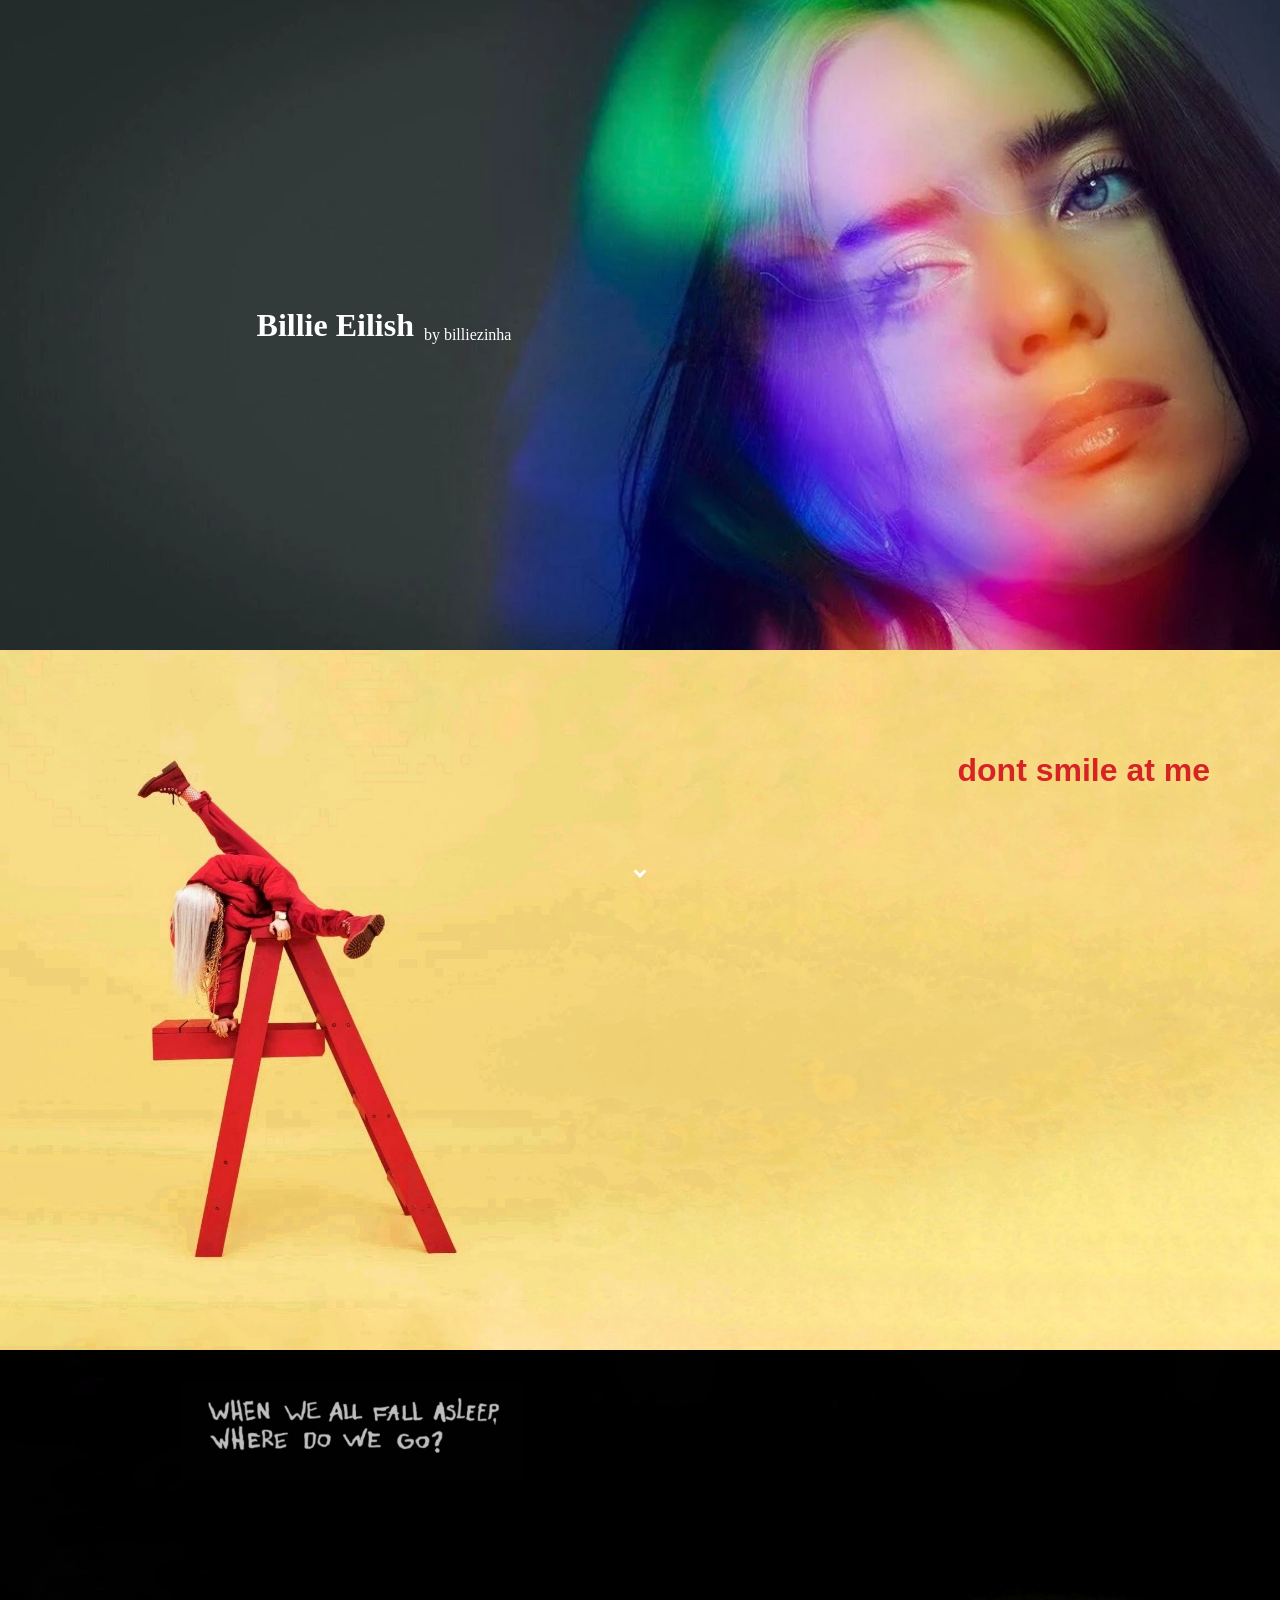
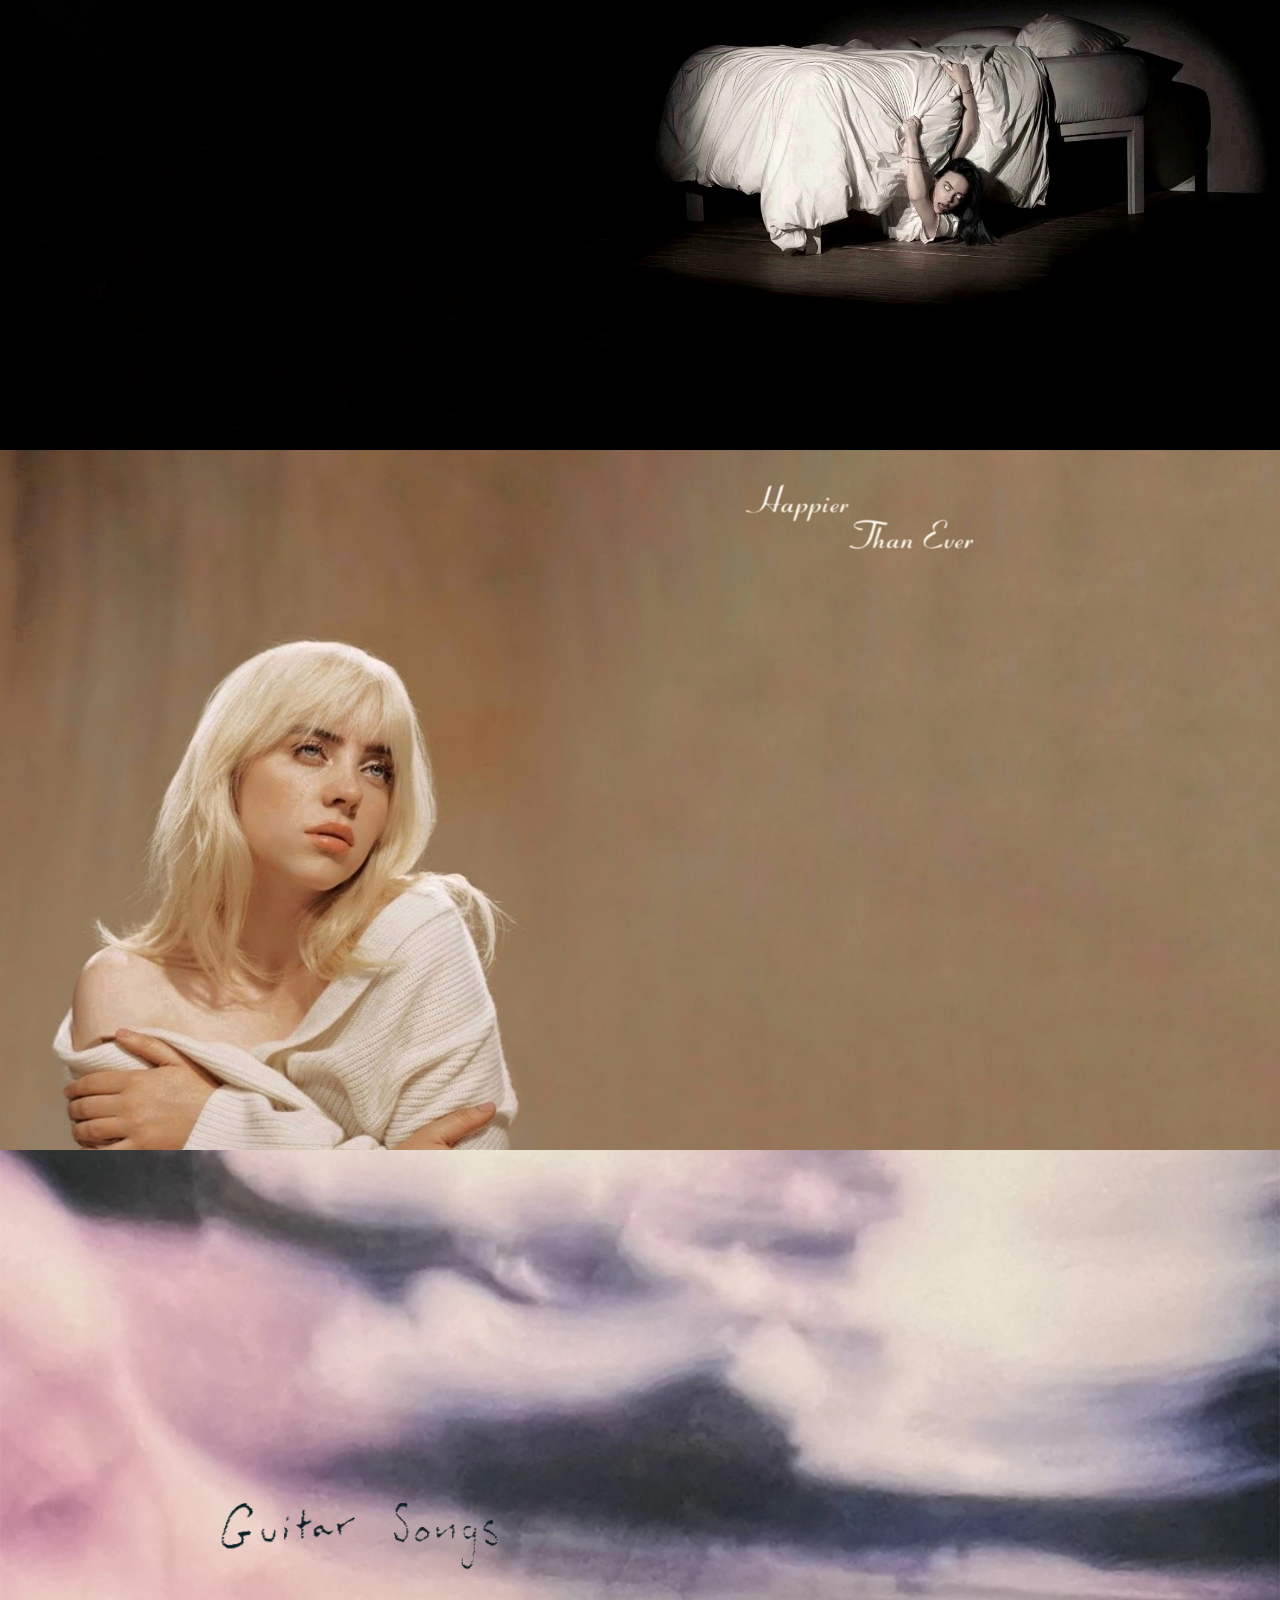
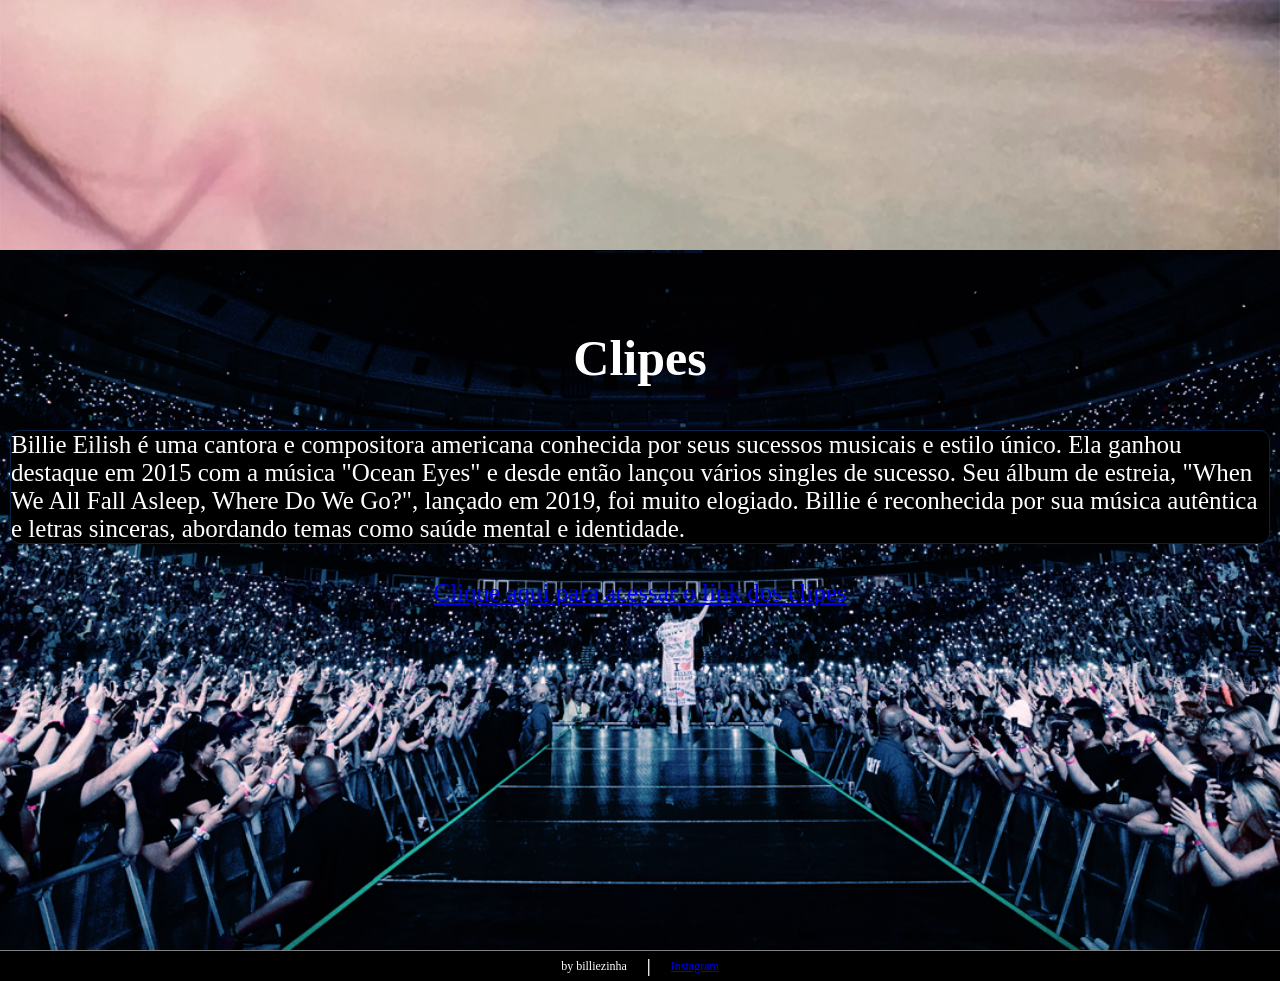
==== index.html @ 9bb85dd1 "Finalizando" ====
<!DOCTYPE html>
<html lang="pt-BR">

<head>
    <link rel="apple-touch-icon" sizes="57x57" href="img/favicon/apple-icon-57x57.png">
    <link rel="apple-touch-icon" sizes="60x60" href="img/favicon/apple-icon-60x60.png">
    <link rel="apple-touch-icon" sizes="72x72" href="img/favicon/apple-icon-72x72.png">
    <link rel="apple-touch-icon" sizes="76x76" href="img/favicon/apple-icon-76x76.png">
    <link rel="apple-touch-icon" sizes="114x114" href="img/favicon/apple-icon-114x114.png">
    <link rel="apple-touch-icon" sizes="120x120" href="img/favicon/apple-icon-120x120.png">
    <link rel="apple-touch-icon" sizes="144x144" href="img/favicon/apple-icon-144x144.png">
    <link rel="apple-touch-icon" sizes="152x152" href="img/favicon/apple-icon-152x152.png">
    <link rel="apple-touch-icon" sizes="180x180" href="img/favicon/apple-icon-180x180.png">
    <link rel="icon" type="image/png" sizes="192x192" href="img/favicon/android-icon-192x192.png">
    <link rel="icon" type="image/png" sizes="32x32" href="img/favicon/favicon-32x32.png">
    <link rel="icon" type="image/png" sizes="96x96" href="img/favicon/favicon-96x96.png">
    <link rel="icon" type="image/png" sizes="16x16" href="img/favicon/favicon-16x16.png">
    <link rel="manifest" href="img/favicon/manifest.json">
    <meta name="msapplication-TileColor" content="#ffffff">
    <meta name="msapplication-TileImage" content="/ms-icon-144x144.png">
    <meta name="theme-color" content="#ffffff">
    <meta charset="UTF-8">
    <meta name="viewport" content="width=device-width, initial-scale=1.0">
    <title>Billie Eilish</title>
    <link rel="stylesheet" href="css/style.css">
</head>

<body>
    <div class="titulo">
        <div class="textotitulo">
            <h1>Billie Eilish</h1>
            <p>by billiezinha</p>
        </div>
    </div>

    <div class="dont">
        <div class="donttitulo">
            <h1>dont smile at me</h1>
        </div>
        <div class="mscdont">
            <iframe title="dont" class="teste" src="https://open.spotify.com/embed/album/7fRrTyKvE4Skh93v97gtcU?utm_source=generator"
                frameborder="0" allowfullscreen=""
                allow="autoplay; clipboard-write; encrypted-media; fullscreen; picture-in-picture"
                loading="lazy"></iframe>
        </div>
    </div>

    <div class="when">
        <div class="conteudowhen">
            <img class="whentitulo" src="img/when-titulo.webp.webp" alt="WHEN WE ALL FALL ASLEEP, WHERE DO WE GO?">
            <div class="mscwhen">
                <iframe title="when" class="teste" src="https://open.spotify.com/embed/album/0S0KGZnfBGSIssfF54WSJh?utm_source=generator&theme=0"
                    frameborder="0" allowfullscreen=""
                    allow="autoplay; clipboard-write; encrypted-media; fullscreen; picture-in-picture"
                    loading="lazy"></iframe>
            </div>
        </div>
    </div>

    <div class="happier">
        <div>
            <img class="happiertitulo" src="img/titulo-happier_resized.webp" alt="Happier Than Ever">
            <div class="mschappier">
                <iframe title="happier" class="teste" src="https://open.spotify.com/embed/album/0JGOiO34nwfUdDrD612dOp?utm_source=generator"
                    frameborder="0" allowfullscreen="";
                    allow="autoplay; clipboard-write; encrypted-media; fullscreen; picture-in-picture"
                    loading="lazy"></iframe>
            </div>
        </div>
    </div>

    <div class="guitar">
        <img class="tituloguitar" src="img/tituloguitar_resized.webp" alt="Guitar Songs">
        <div class="mscgs">
            <iframe title="gs" class="teste" src="https://open.spotify.com/embed/album/1YPWxMpQEC8kcOuefgXbhj?utm_source=generator"
                frameborder="0" allowfullscreen=""
                allow="autoplay; clipboard-write; encrypted-media; fullscreen; picture-in-picture"
                loading="lazy"></iframe>
        </div>
    </div>

    <div class="animacao">
        <span></span>
    </div>

    <div class="Clipes">
        <div class="clipestitulo">
            <h1>Clipes</h1>
            <p class="texto">Billie Eilish é uma cantora e compositora americana conhecida por seus sucessos musicais e estilo único. Ela ganhou destaque em 2015 com a música "Ocean Eyes" e desde então lançou vários singles de sucesso. Seu álbum de estreia, "When We All Fall Asleep, Where Do We Go?", lançado em 2019, foi muito elogiado. Billie é reconhecida por sua música autêntica e letras sinceras, abordando temas como saúde mental e identidade.</p>
            <p class="textinho"><a href="https://youtube.com/playlist?list=PLsCPTY_MPoPbCftVtuvquFs9ayLDwD237&si=ioKqNa73NDE18S6c">Clique aqui para acessar o link dos clipes</a></p>
        </div>
    </div>

    <div class="fim">
        <p>by billiezinha</p>
        <h2>|</h2>
        <p class="link"><a href="https://www.instagram.com/joaofernandessr/">Instagram</a></p>
    </div>
    </div>
</body>

</html>
---- css/style.css ----
body {
    margin: 0;
    display: flex;
    flex-direction: column;
}

.titulo {
    display: flex;
    height: 650px;
    width: 100%;
    align-items: center;
    background: url("../img/primeira.webp") center/cover;
}

.textotitulo {
    display: flex;
    justify-content: center;
    align-items: flex-end;
    color: white;
    width: 60%;
}

.textotitulo h1, .textotitulo p {
    margin: 5px;
}

.dont {
    background: url("../img/dont-01.webp") center/cover;
    display: flex;
    flex-direction: column;
    height: 700px;
    width: 100%;
    justify-content: flex-end;
}

.donttitulo {
    display: flex;
    margin-right: 110px;
    color: #d62424;
    font-family: sans-serif;
    justify-content: flex-end;
    margin: 20px 70px;
}

.mscdont {
    display: flex;
    flex-direction: column;
    align-items: flex-end;
    margin-right: 50px;
    margin-bottom: 20px;
    align-self: flex-end;
}

.mscdont audio {
    height: 30px;
    margin: 1px;
    background-color: #d62424;
}

.when {
    background: url("../img/when-01.jpeg.webp") center/cover;
    color: white;
    display: flex;
    height: 700px;
    width: 100%;
}

.whentitulo {
    margin-left: 180px;
    margin-top: 30px;
    height: 100px;
}

.mscwhen {
    display: flex;
    flex-direction: column;
    margin-left: 50px;
}

.happier {
    background: url("../img/happier-01.jpeg.webp") center/cover;
    display: flex;
    height: 700px;
    width: 100%;
    justify-content: flex-end;
}

.happiertitulo {
    height: 150px;
    display: flex;
    justify-content: flex-end;
    margin-right: 20px;
}

.mschappier {
    display: flex;
    flex-direction: column;
    margin-right: 50px;
}

.mschappier audio {
    background-color: #7e5c3f;
}

.guitar {
    display: flex;
    justify-content: center;
    align-items: center;
    background: url("../img/guitar.webp") center/cover;
    height: 700px;
    width: 100%;
}

.tituloguitar {
    margin-top: 30px;
    display: flex;
    justify-content: flex-end;
    height: 160px;
}

.mscgs {
    display: flex;
    flex-direction: column;
    margin-top: 60px;
    align-items: center;
}


.animacao {
    position: absolute;
    bottom: 20px;
    left: 50%;
    transform: translateX(-50%);
    z-index: 1000;
    animation: animacaoDescer 1s infinite alternate;
}

.animacao span {
    border: solid white;
    border-width: 0 3px 3px 0;
    display: inline-block;
    padding: 3px;
    transform: rotate(45deg);
}

@keyframes animacaoDescer {
    0% {
        transform: translateY(0);
        opacity: 1;
    }
    100% {
        transform: translateY(20px);
        opacity: 0.5;
    }
}

.Clipes {
    display: flex;
    justify-content: center;
    background: url("../img/billie-eilish-ingressos-header.webp") center/cover;
    color: white;
    font-size: 25px;
    height: 700px;
    width: 100%;
}

.clipestitulo {
    margin-top: 45px;
    display: flex;
    align-items: center;
    flex-direction: column;
}

.texto {
    align-items: center;
    display: flex;
    color: white;
    justify-content: center;
    background-color: black;
    margin: 10px;
    border: 1px solid #072349;
    border-radius: 10px;
}

.textinho {
    display: flex;
}

.fim {
    bottom: 0;
    left: 0;
    width: 100%;
    background-color: black;
    color: white;
    padding: 5px 0;
    font-size: 12px;
    display: flex;
    justify-content: center;
    align-items: center;
    border-top: 1px solid grey;
    height: 20px;
}

.fim p, .fim h2 {
    margin: 0 10px;
}

@media screen and (max-width: 768px) {
    .titulo, .dont, .when, .happier, .guitar, .Clipes {
        height: auto;
        background-position: top;
    }

    .textotitulo, .donttitulo, .whentitulo, .happiertitulo, .tituloguitar, .clipestitulo {
        justify-content: center;
    }

    .texto {
        margin: 10px;
    }

    .fim {
        height: auto;
    }
}

@media screen and (max-width: 576px) {
    .textotitulo h1 {
        font-size: 24px;
    }

    .textotitulo p {
        font-size: 14px;
    }

    .donttitulo {
        margin-right: 20px;
    }

    .whentitulo {
        margin-left: 20px;
    }

    .happiertitulo {
        margin-left: 20px;
    }

    .tituloguitar {
        margin-right: 20px;
    }

    .clipestitulo {
        margin-top: 30px;
    }
}

.teste {
    width: 500px;
    height: 500px;
    max-width: 600px;
}

@media screen and (max-width: 768px) {
    .teste {
        width: 100%;
        height: auto;
        max-width: none;
    }
}
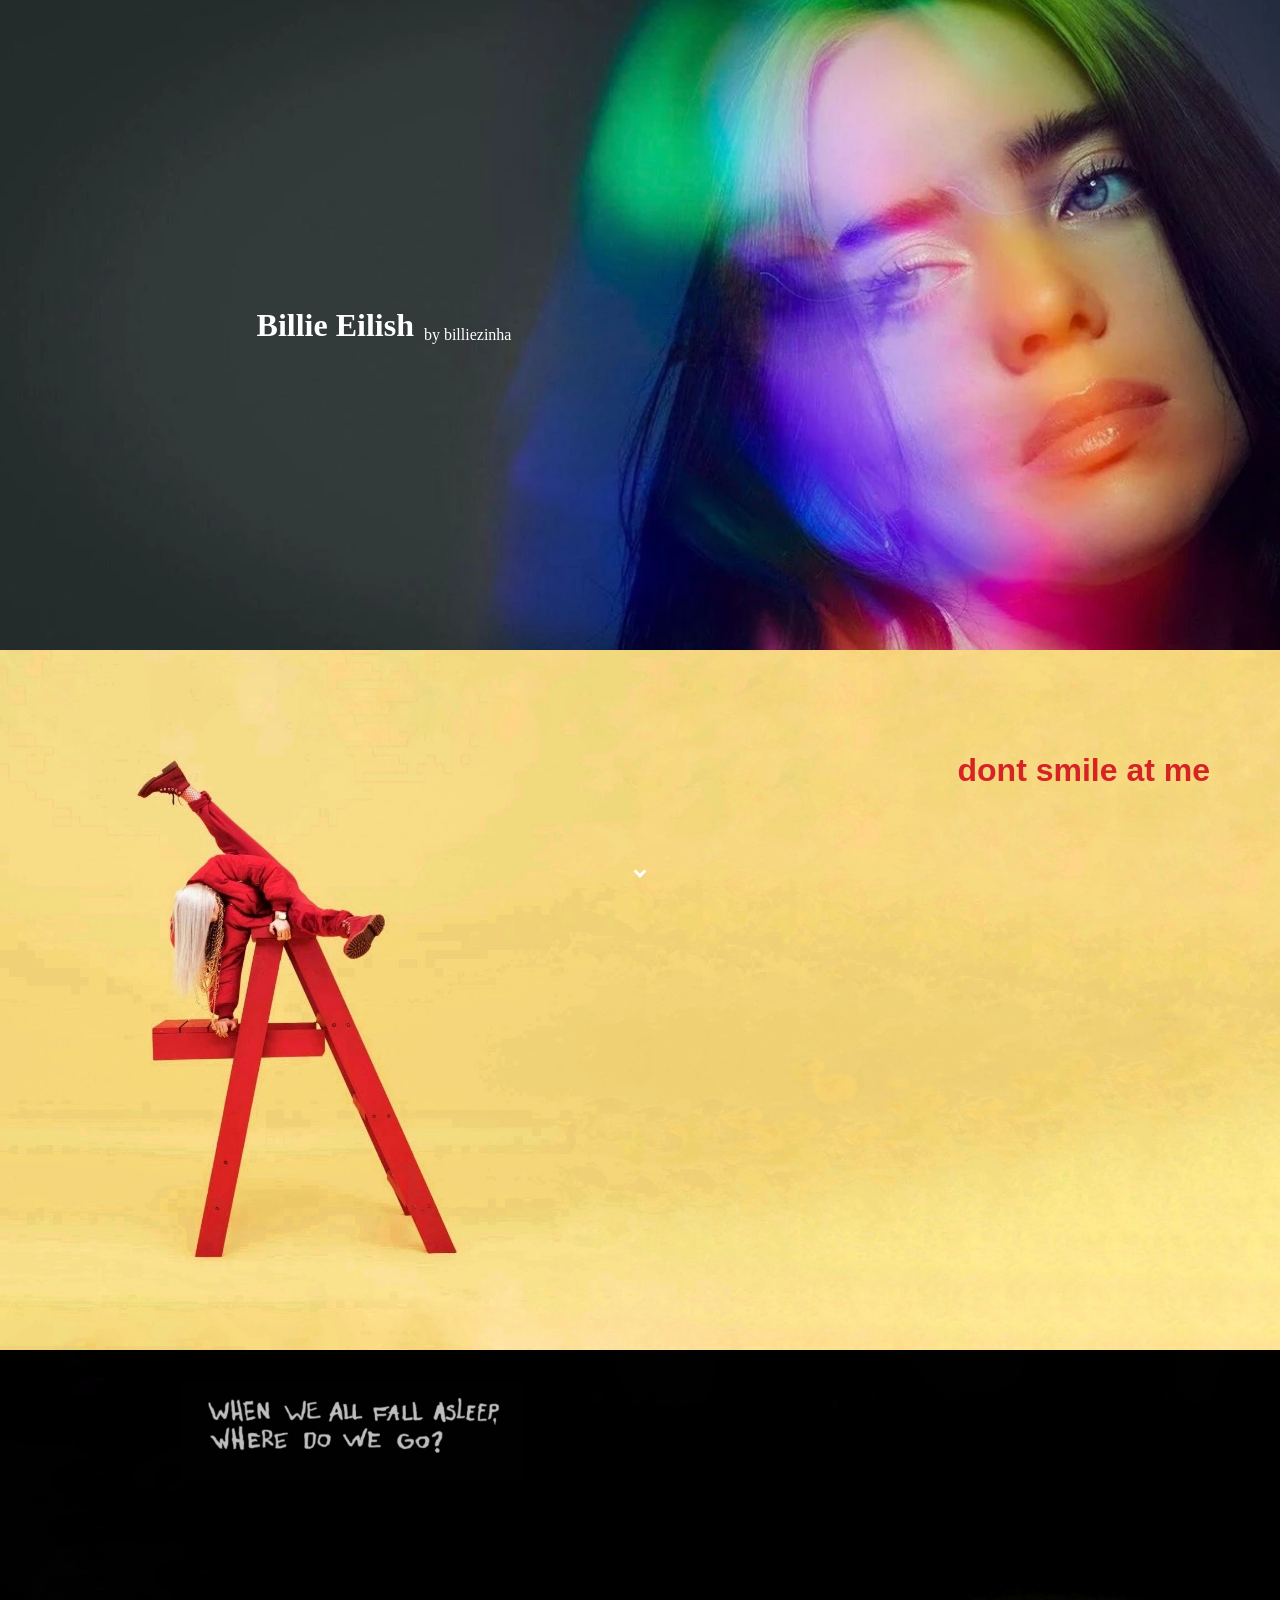
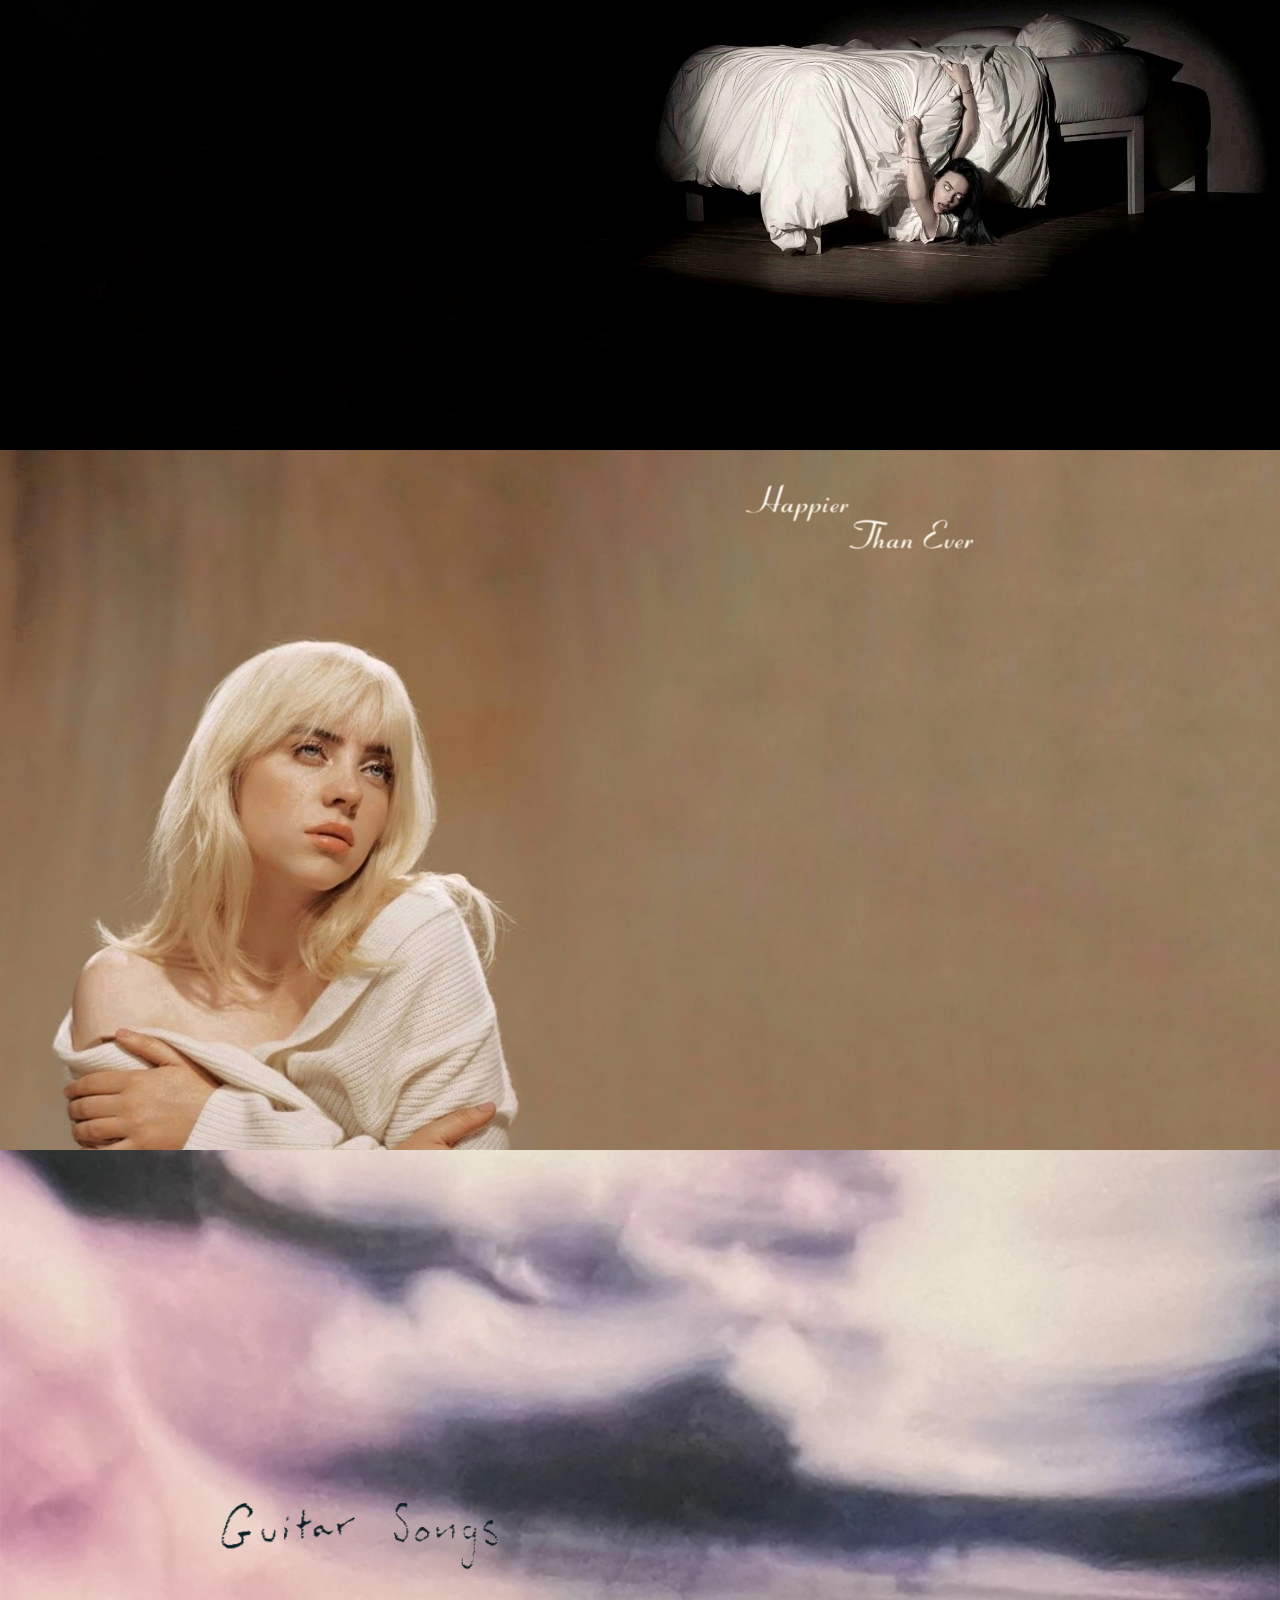
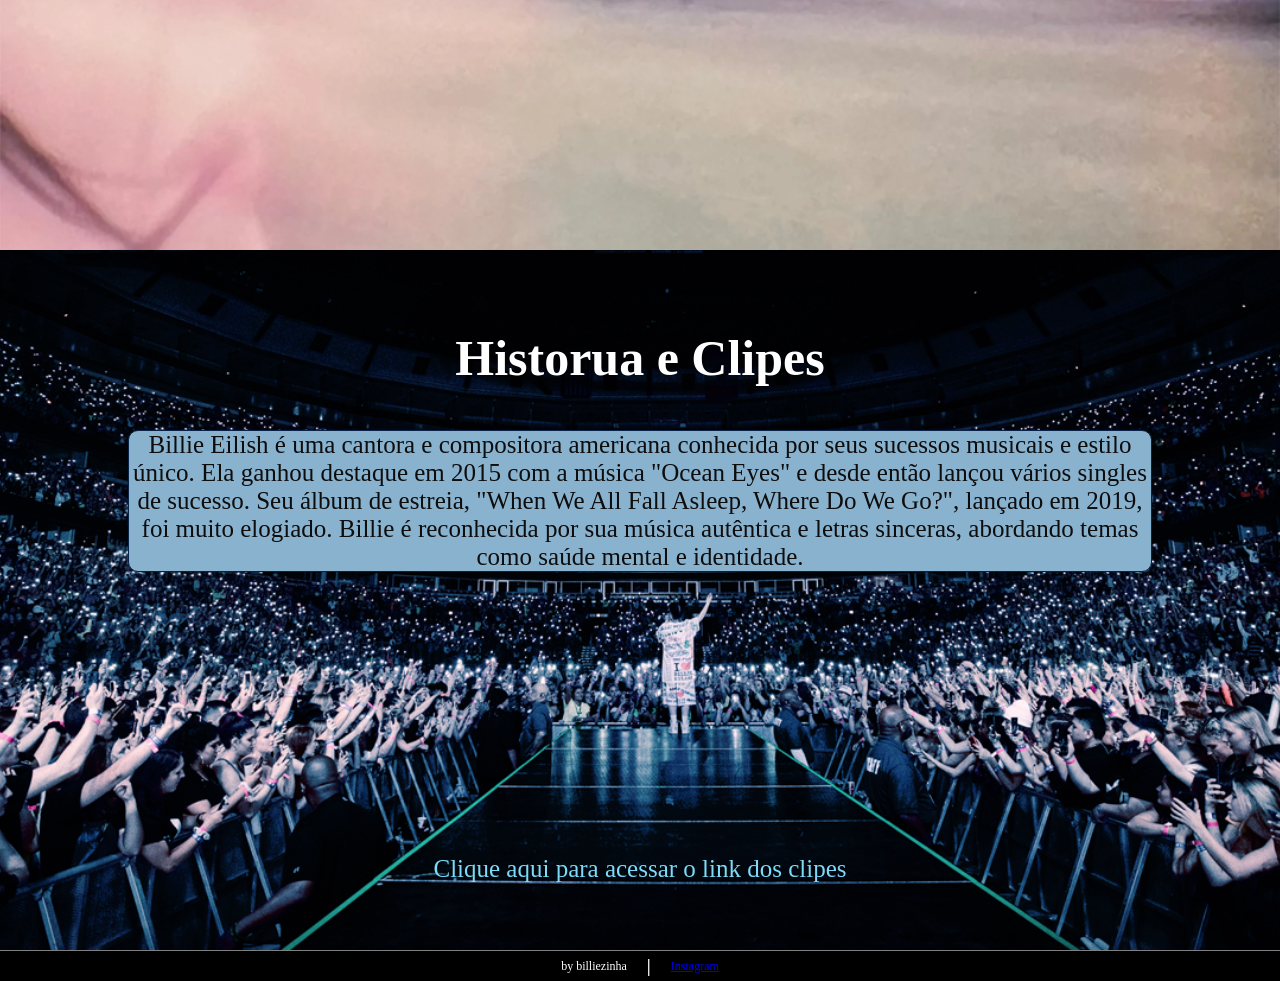
==== commit e6defcbc: "mudando a a ultima tela" ====
--- a/index.html
+++ b/index.html
@@ -85,9 +85,9 @@
 
     <div class="Clipes">
         <div class="clipestitulo">
-            <h1>Clipes</h1>
+            <h1>Historua e Clipes</h1>
             <p class="texto">Billie Eilish é uma cantora e compositora americana conhecida por seus sucessos musicais e estilo único. Ela ganhou destaque em 2015 com a música "Ocean Eyes" e desde então lançou vários singles de sucesso. Seu álbum de estreia, "When We All Fall Asleep, Where Do We Go?", lançado em 2019, foi muito elogiado. Billie é reconhecida por sua música autêntica e letras sinceras, abordando temas como saúde mental e identidade.</p>
-            <p class="textinho"><a href="https://youtube.com/playlist?list=PLsCPTY_MPoPbCftVtuvquFs9ayLDwD237&si=ioKqNa73NDE18S6c">Clique aqui para acessar o link dos clipes</a></p>
+            <p ><a class="textinho" href="https://youtube.com/playlist?list=PLsCPTY_MPoPbCftVtuvquFs9ayLDwD237&si=ioKqNa73NDE18S6c">Clique aqui para acessar o link dos clipes</a></p>
         </div>
     </div>
 
--- a/css/style.css
+++ b/css/style.css
@@ -174,16 +174,27 @@
 .texto {
     align-items: center;
     display: flex;
-    color: white;
-    justify-content: center;
-    background-color: black;
-    margin: 10px;
+    color: rgb(14, 13, 13);
+    justify-content: center;
+    text-align: center;
+    background-color: rgb(137, 178, 206);
+    margin: 10px 10%;
     border: 1px solid #072349;
     border-radius: 10px;
 }
 
 .textinho {
     display: flex;
+    justify-content: center;
+    align-items: end;
+    text-decoration: none;
+    color: #7bdbf8;
+    margin-top: 60%;
+}
+
+.textinho:hover {
+    color: antiquewhite;
+
 }
 
 .fim {
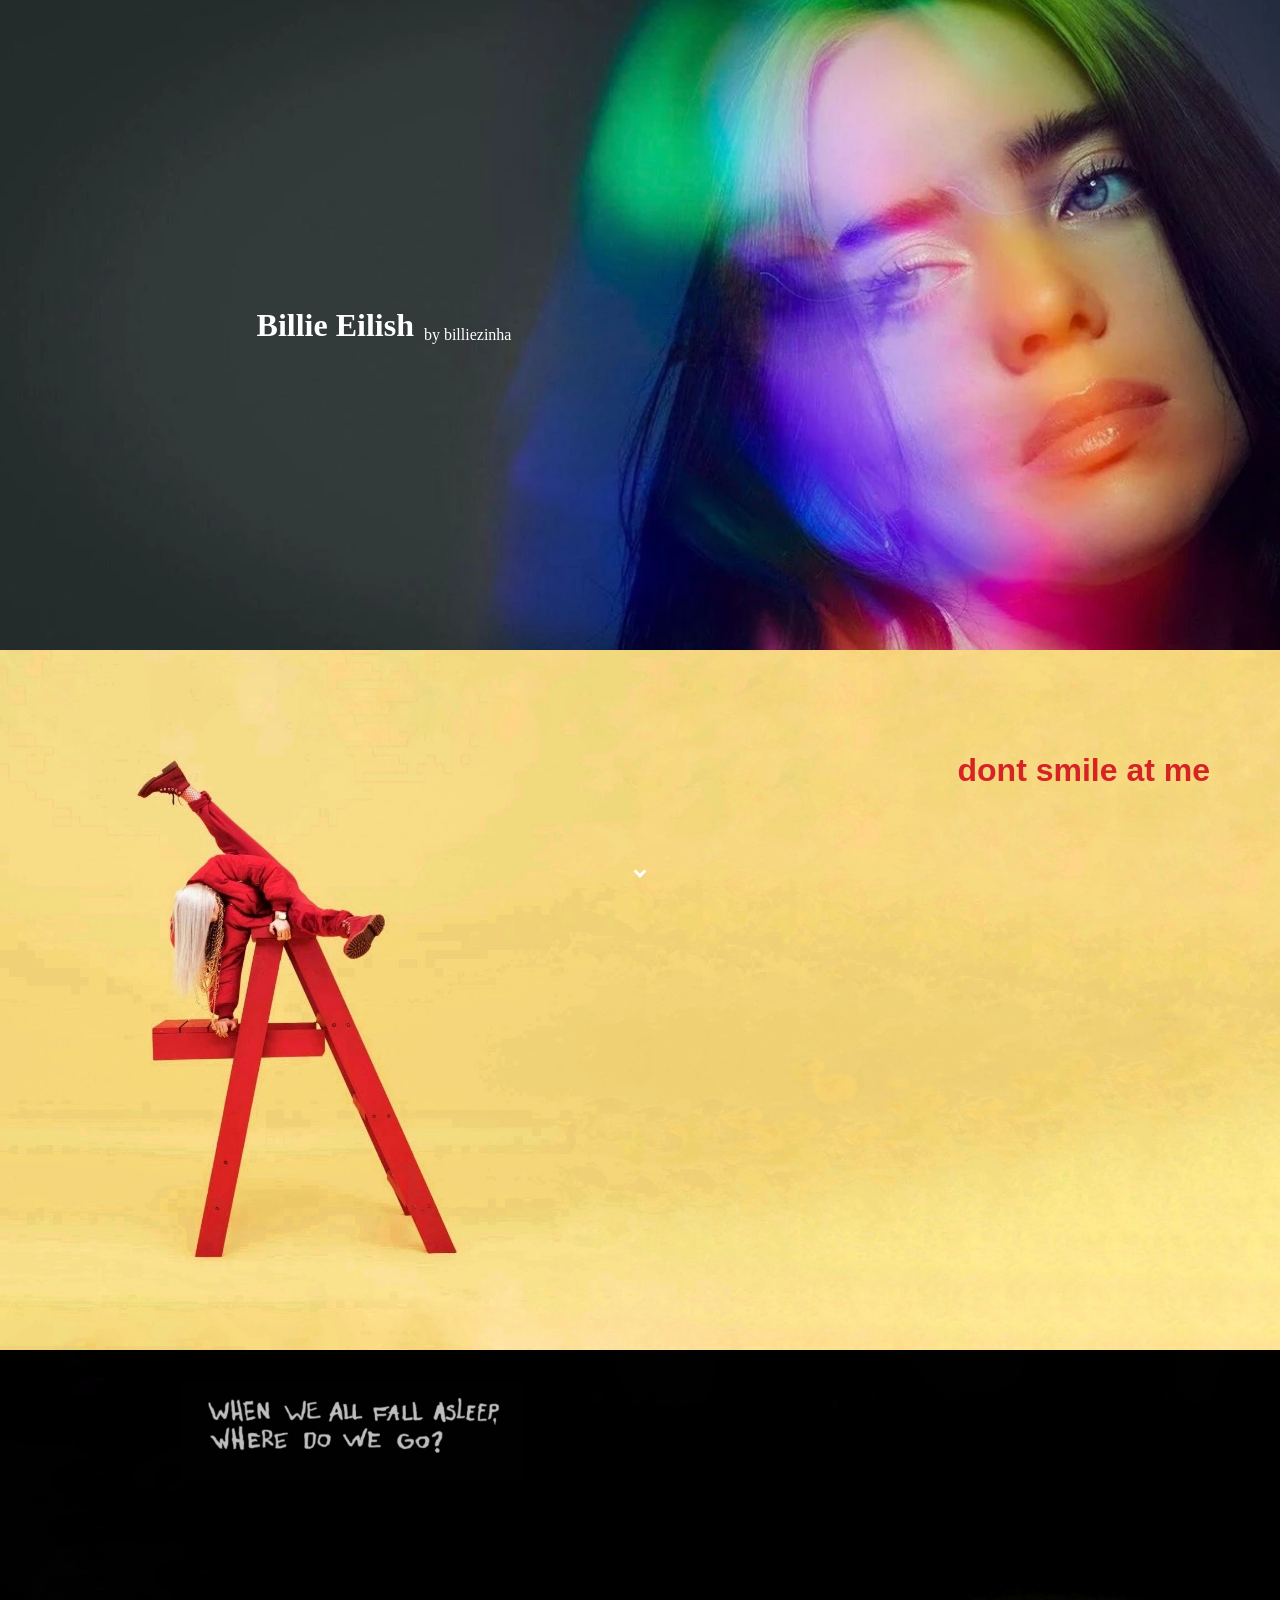
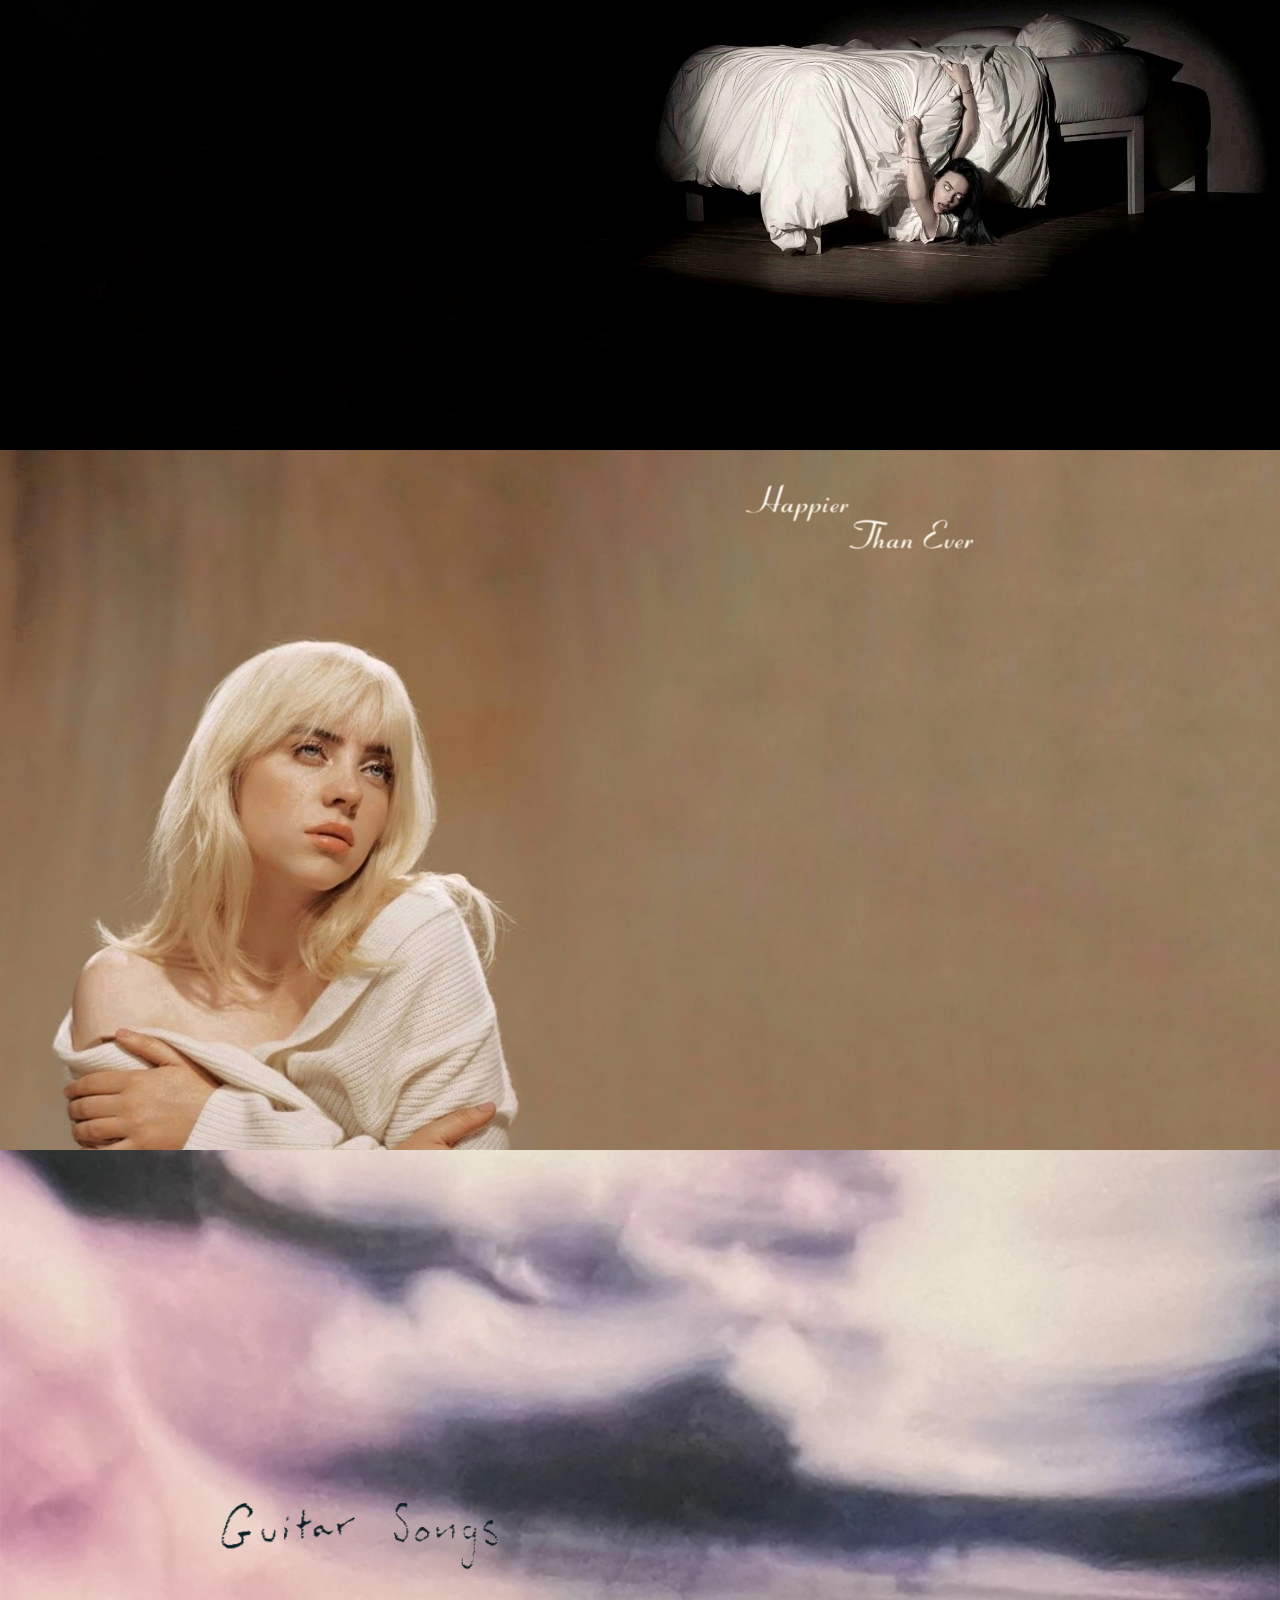
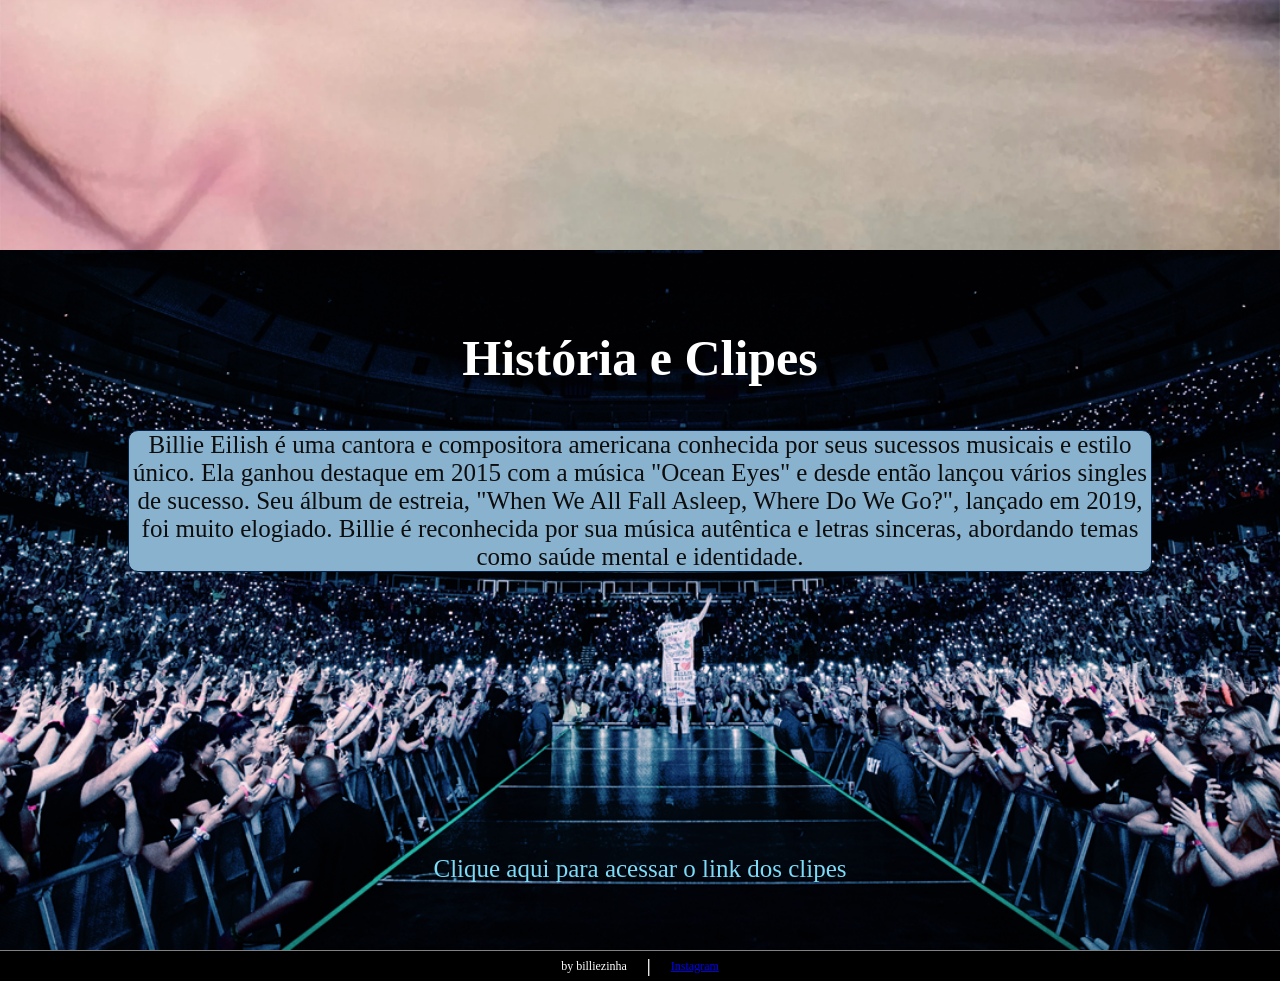
==== commit ec98bffd: "correçao" ====
--- a/index.html
+++ b/index.html
@@ -85,7 +85,7 @@
 
     <div class="Clipes">
         <div class="clipestitulo">
-            <h1>Historua e Clipes</h1>
+            <h1>História e Clipes</h1>
             <p class="texto">Billie Eilish é uma cantora e compositora americana conhecida por seus sucessos musicais e estilo único. Ela ganhou destaque em 2015 com a música "Ocean Eyes" e desde então lançou vários singles de sucesso. Seu álbum de estreia, "When We All Fall Asleep, Where Do We Go?", lançado em 2019, foi muito elogiado. Billie é reconhecida por sua música autêntica e letras sinceras, abordando temas como saúde mental e identidade.</p>
             <p ><a class="textinho" href="https://youtube.com/playlist?list=PLsCPTY_MPoPbCftVtuvquFs9ayLDwD237&si=ioKqNa73NDE18S6c">Clique aqui para acessar o link dos clipes</a></p>
         </div>
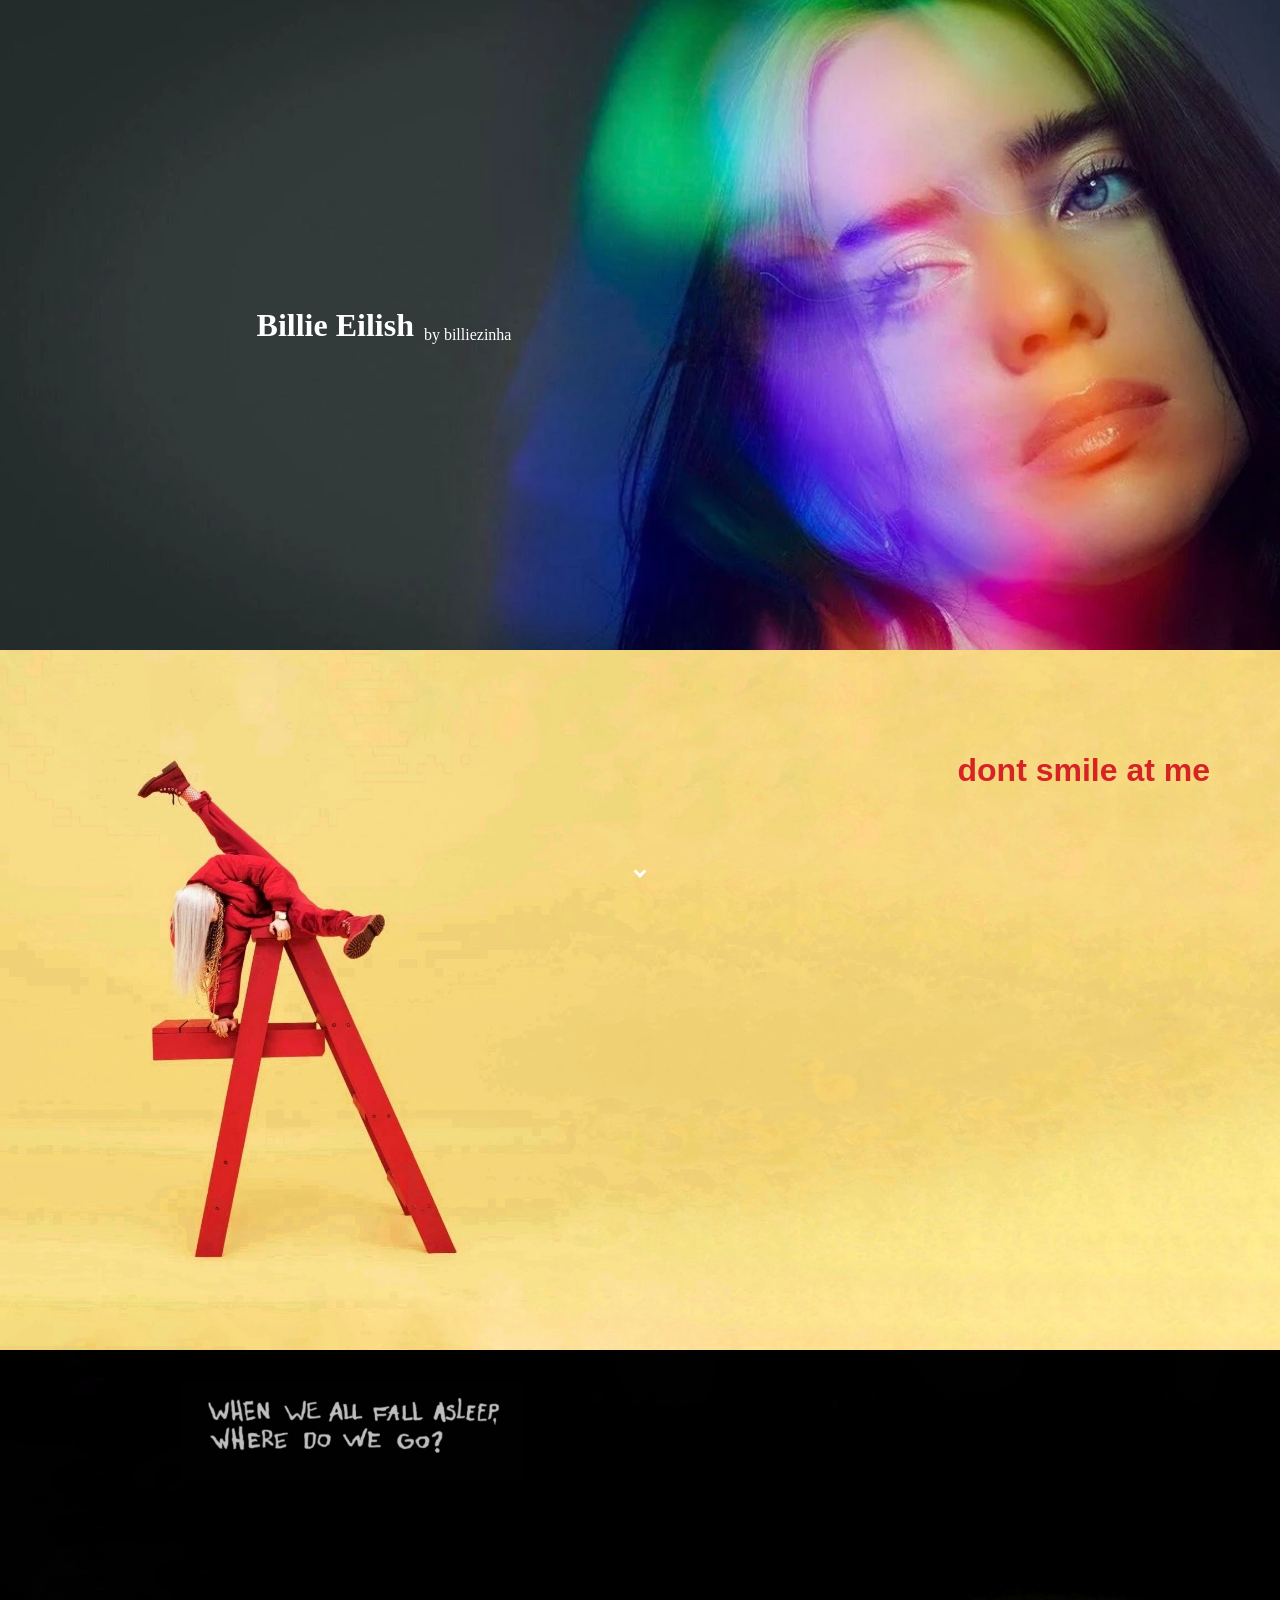
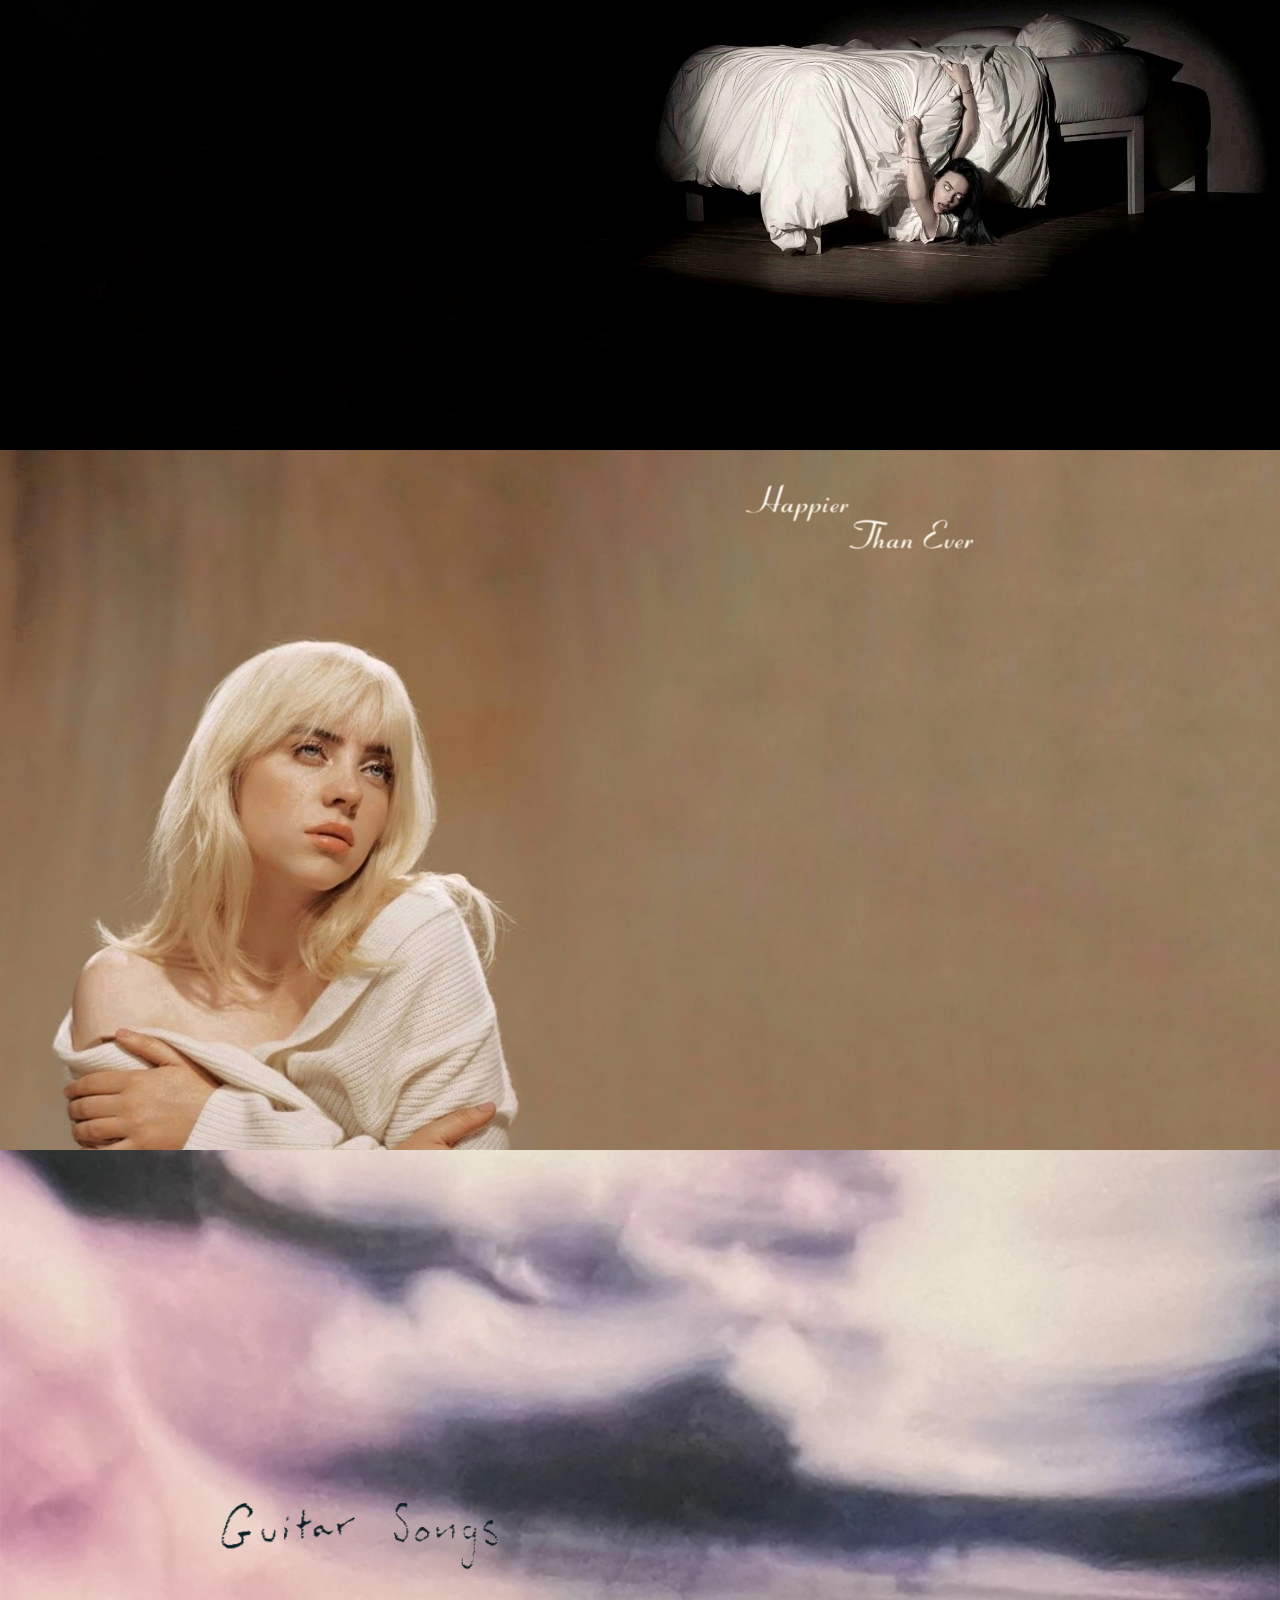
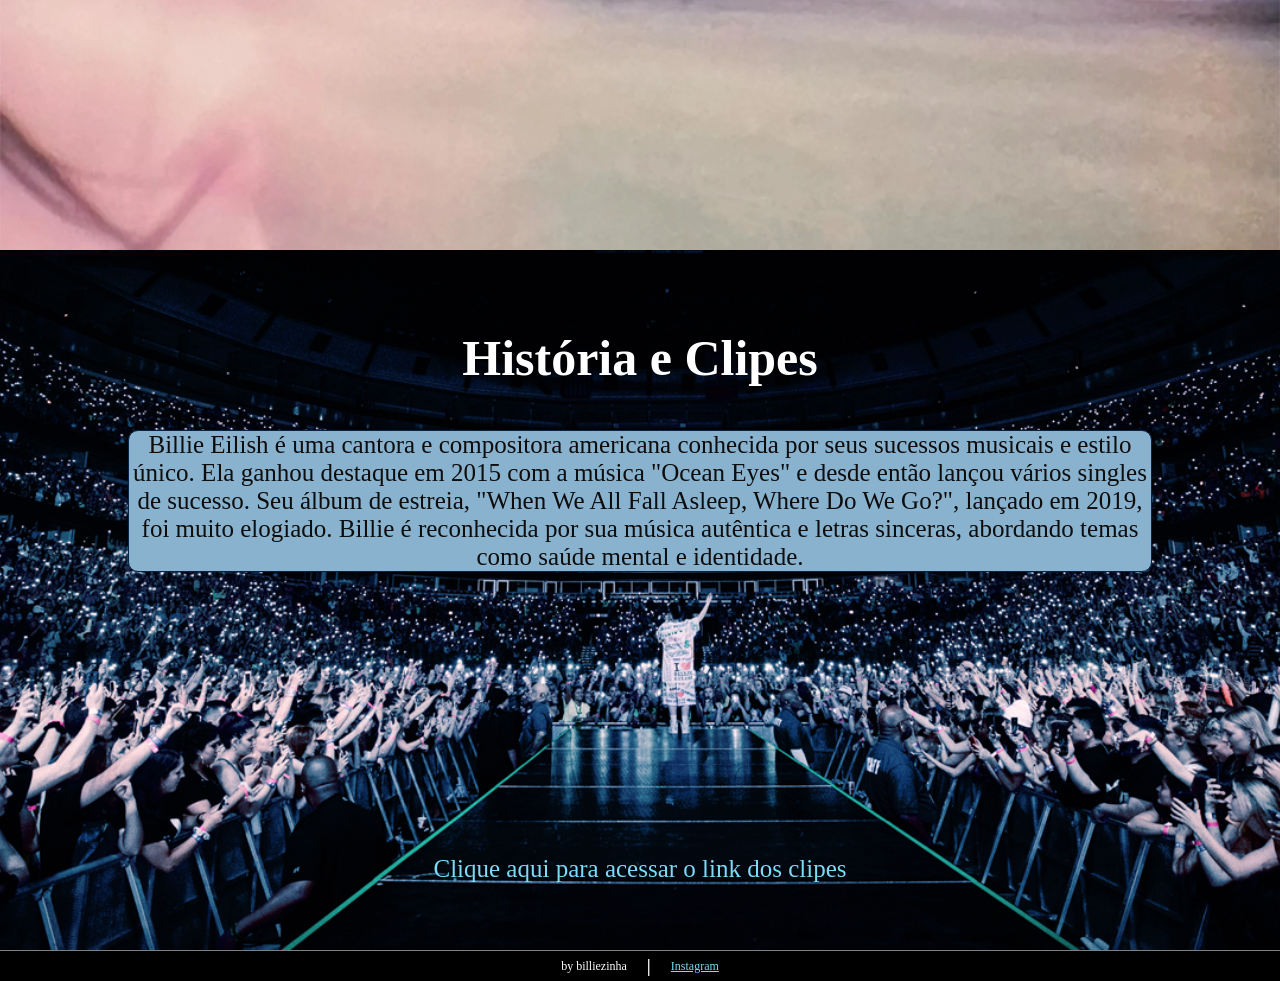
==== commit 4731b719: "mais ajustes" ====
--- a/index.html
+++ b/index.html
@@ -21,6 +21,7 @@
     <meta name="theme-color" content="#ffffff">
     <meta charset="UTF-8">
     <meta name="viewport" content="width=device-width, initial-scale=1.0">
+    <meta name="descripition" content="Site feito afim de divulgar o trabalho da artista Billie Eilish">
     <title>Billie Eilish</title>
     <link rel="stylesheet" href="css/style.css">
 </head>
--- a/css/style.css
+++ b/css/style.css
@@ -216,6 +216,10 @@
     margin: 0 10px;
 }
 
+.fim a{
+    color:  #7bdbf8;
+}
+
 @media screen and (max-width: 768px) {
     .titulo, .dont, .when, .happier, .guitar, .Clipes {
         height: auto;
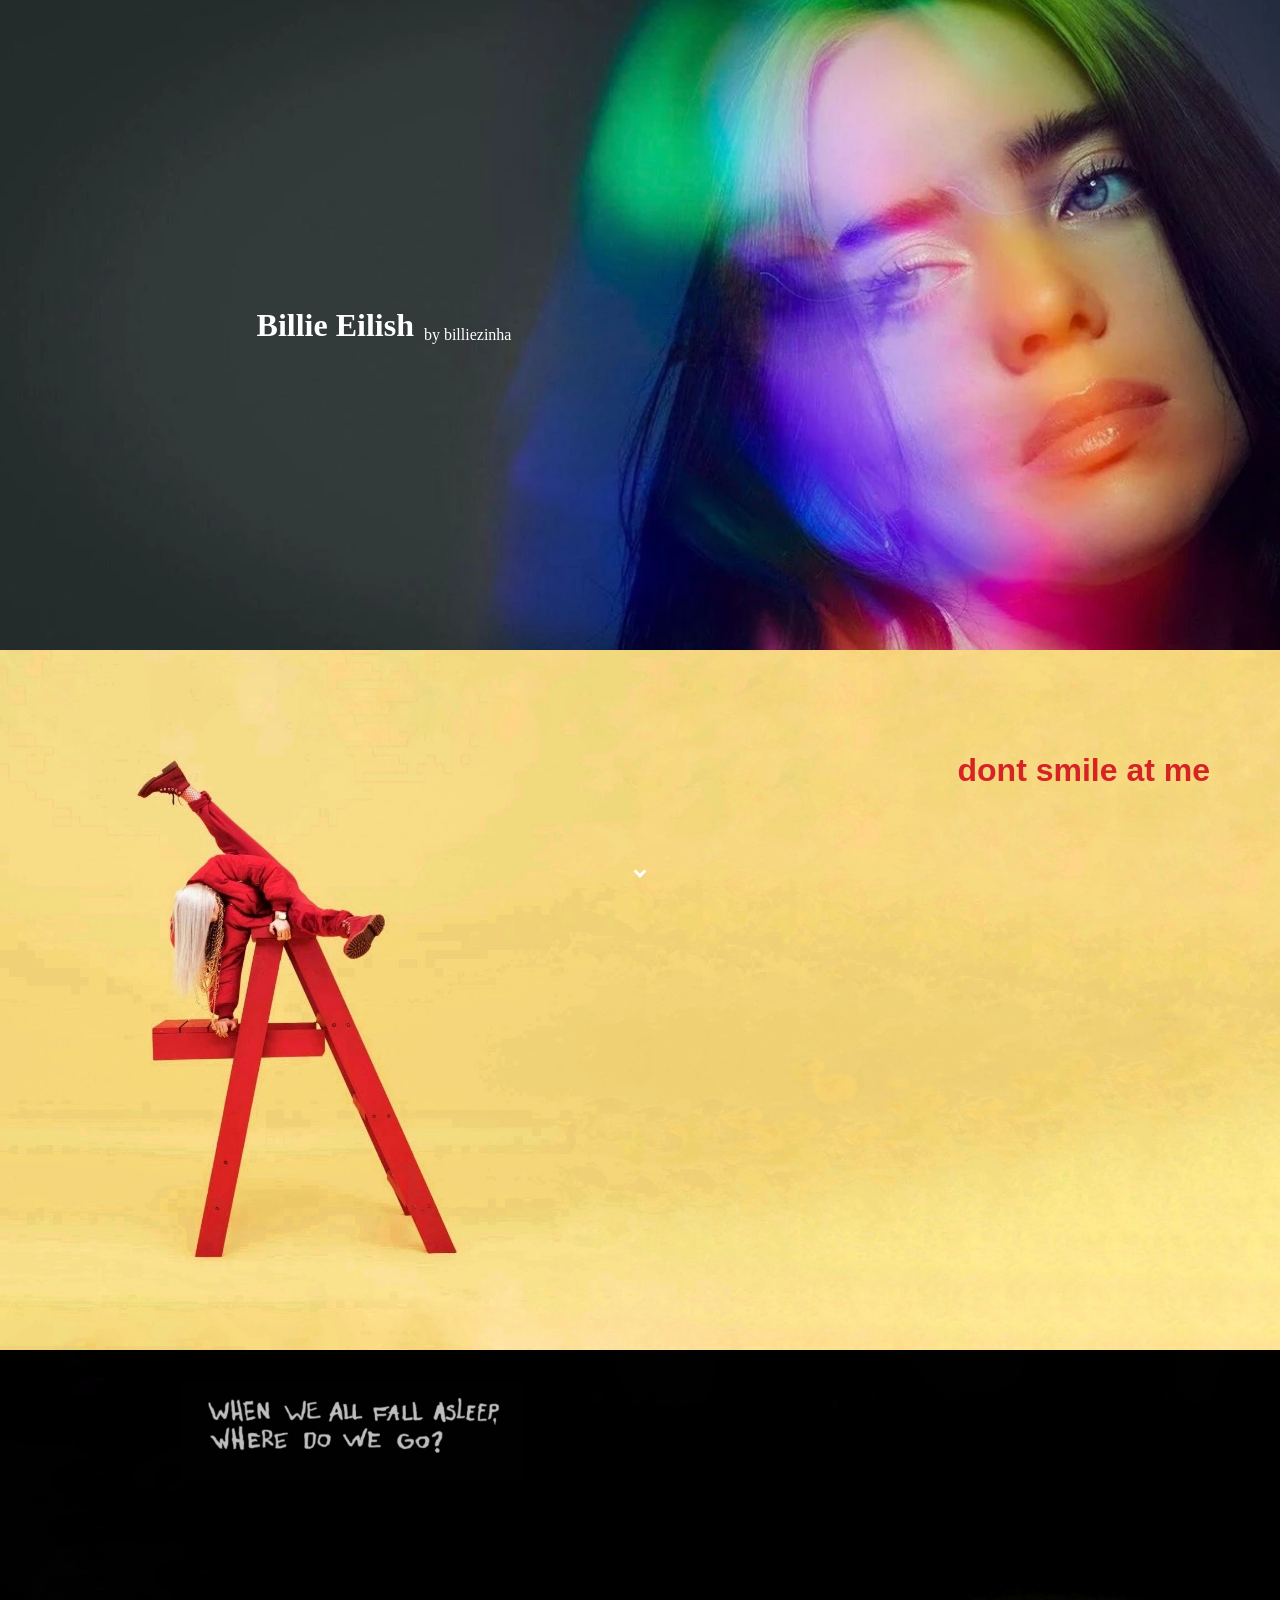
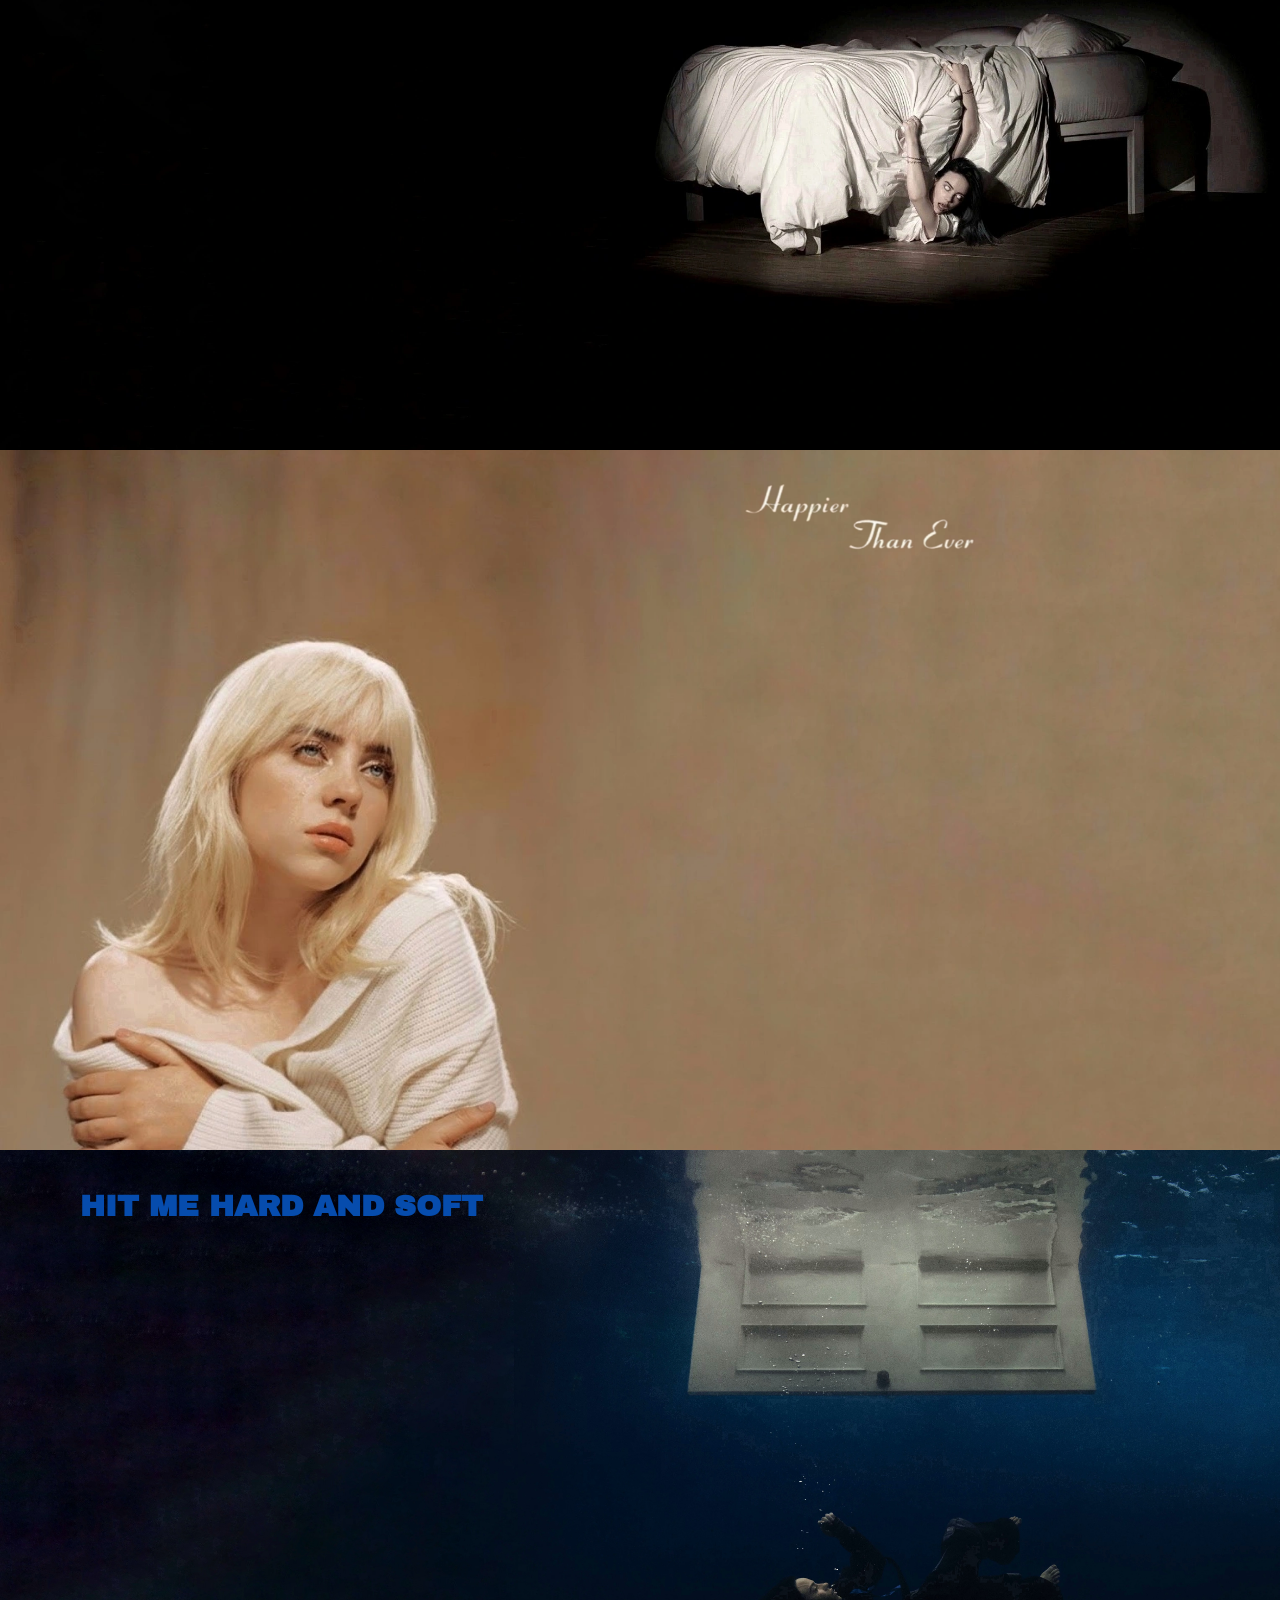
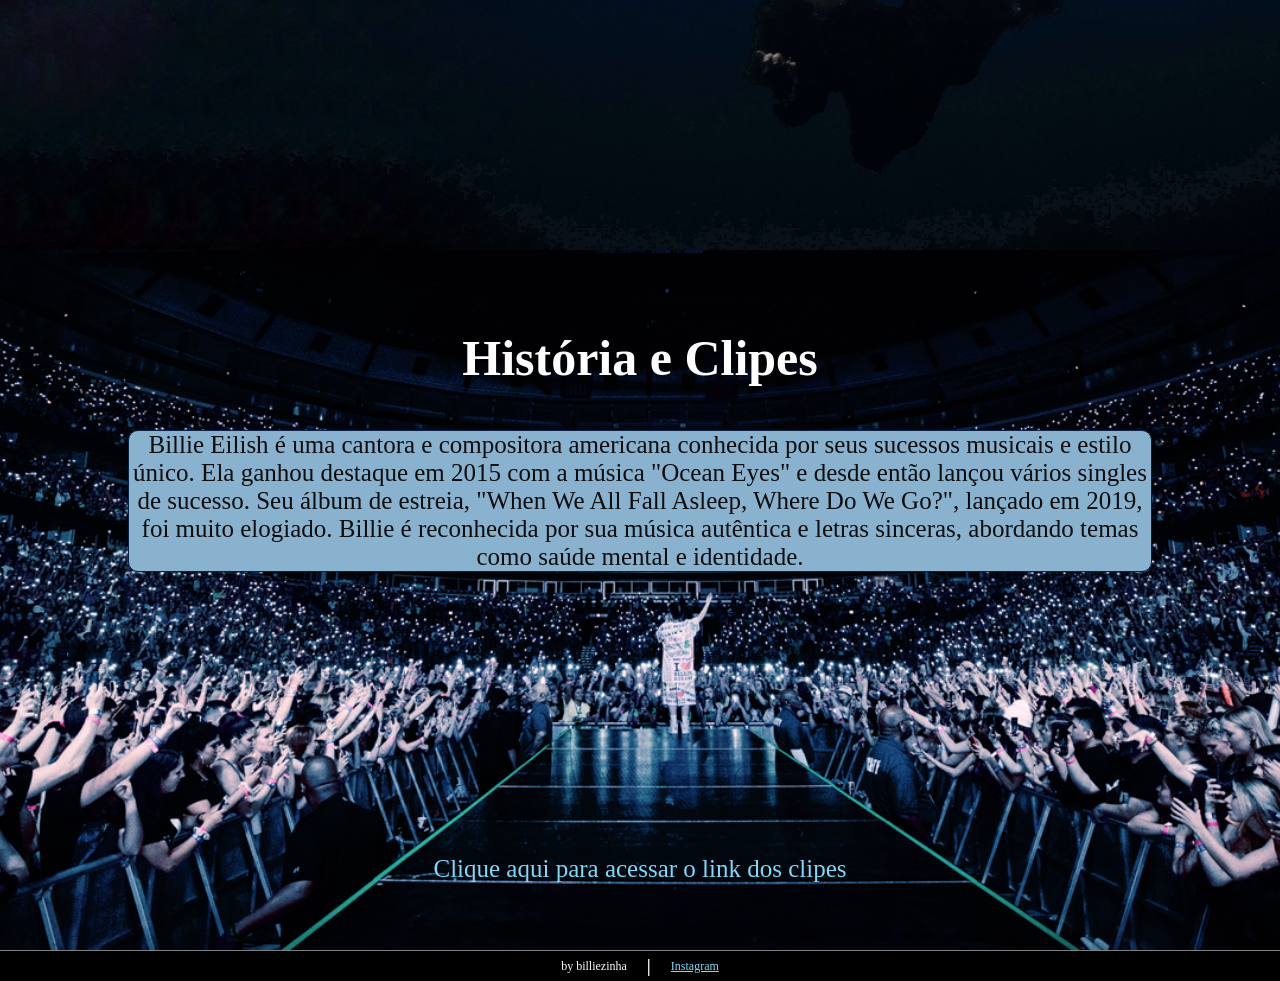
==== commit c0b5adb5: "repaginação" ====
--- a/index.html
+++ b/index.html
@@ -2,6 +2,9 @@
 <html lang="pt-BR">
 
 <head>
+    <link rel="preconnect" href="https://fonts.googleapis.com">
+<link rel="preconnect" href="https://fonts.gstatic.com" crossorigin>
+<link href="https://fonts.googleapis.com/css2?family=Archivo+Black&display=swap" rel="stylesheet">
     <link rel="apple-touch-icon" sizes="57x57" href="img/favicon/apple-icon-57x57.png">
     <link rel="apple-touch-icon" sizes="60x60" href="img/favicon/apple-icon-60x60.png">
     <link rel="apple-touch-icon" sizes="72x72" href="img/favicon/apple-icon-72x72.png">
@@ -68,17 +71,21 @@
                     loading="lazy"></iframe>
             </div>
         </div>
+    </div> 
+
+    <div class="hitme">
+        <div class="HITMEtitulo">
+            <h1>HIT ME HARD AND SOFT</h1>
+        </div>
+        <div class="mschitme">
+            <iframe title="dont" class="teste" src="https://open.spotify.com/embed/album/7aJuG4TFXa2hmE4z1yxc3n?utm_source=generator"
+            frameborder="0" allowfullscreen=""
+            allow="autoplay; clipboard-write; encrypted-media; fullscreen; picture-in-picture"
+            loading="lazy"></iframe>
+        </div>
+
     </div>
 
-    <div class="guitar">
-        <img class="tituloguitar" src="img/tituloguitar_resized.webp" alt="Guitar Songs">
-        <div class="mscgs">
-            <iframe title="gs" class="teste" src="https://open.spotify.com/embed/album/1YPWxMpQEC8kcOuefgXbhj?utm_source=generator"
-                frameborder="0" allowfullscreen=""
-                allow="autoplay; clipboard-write; encrypted-media; fullscreen; picture-in-picture"
-                loading="lazy"></iframe>
-        </div>
-    </div>
 
     <div class="animacao">
         <span></span>
--- a/css/style.css
+++ b/css/style.css
@@ -102,29 +102,31 @@
     background-color: #7e5c3f;
 }
 
-.guitar {
-    display: flex;
-    justify-content: center;
-    align-items: center;
-    background: url("../img/guitar.webp") center/cover;
-    height: 700px;
-    width: 100%;
-}
-
-.tituloguitar {
-    margin-top: 30px;
-    display: flex;
-    justify-content: flex-end;
-    height: 160px;
-}
-
-.mscgs {
-    display: flex;
-    flex-direction: column;
-    margin-top: 60px;
-    align-items: center;
-}
-
+.hitme {
+    background: url("../img/hitme.webp.jpg") center/cover;
+    display: flex;
+    height: 700px;
+    width: 100%;
+    flex-direction: column;
+    justify-content: flex-start;
+}
+
+.HITMEtitulo {
+    height: 100px;
+    display: flex;
+    margin-top: 20px;
+    font-family: "Archivo Black", sans-serif;
+    color: #064cad;
+    font-size: 15px;
+    margin-left: 80px;
+}
+
+.mschitme {
+    display: flex;
+    flex-direction: column;
+    margin-left: 35px;
+    margin-right: 30px;
+}
 
 .animacao {
     position: absolute;
@@ -184,6 +186,7 @@
 }
 
 .textinho {
+    align-items: center;
     display: flex;
     justify-content: center;
     align-items: end;
@@ -221,14 +224,15 @@
 }
 
 @media screen and (max-width: 768px) {
-    .titulo, .dont, .when, .happier, .guitar, .Clipes {
+    .titulo, .dont, .when, .happier, .Clipes, .hitme {
         height: auto;
         background-position: top;
     }
 
-    .textotitulo, .donttitulo, .whentitulo, .happiertitulo, .tituloguitar, .clipestitulo {
+    .textotitulo, .donttitulo, .whentitulo, .happiertitulo, .clipestitulo, .HITMEtitulo, {
         justify-content: center;
     }
+
 
     .texto {
         margin: 10px;
@@ -240,6 +244,9 @@
 }
 
 @media screen and (max-width: 576px) {
+    .titulo{
+        height: 500px;
+    }
     .textotitulo h1 {
         font-size: 24px;
     }
@@ -260,8 +267,8 @@
         margin-left: 20px;
     }
 
-    .tituloguitar {
-        margin-right: 20px;
+    .HITMEtitulo {
+        margin-left: 20px;
     }
 
     .clipestitulo {
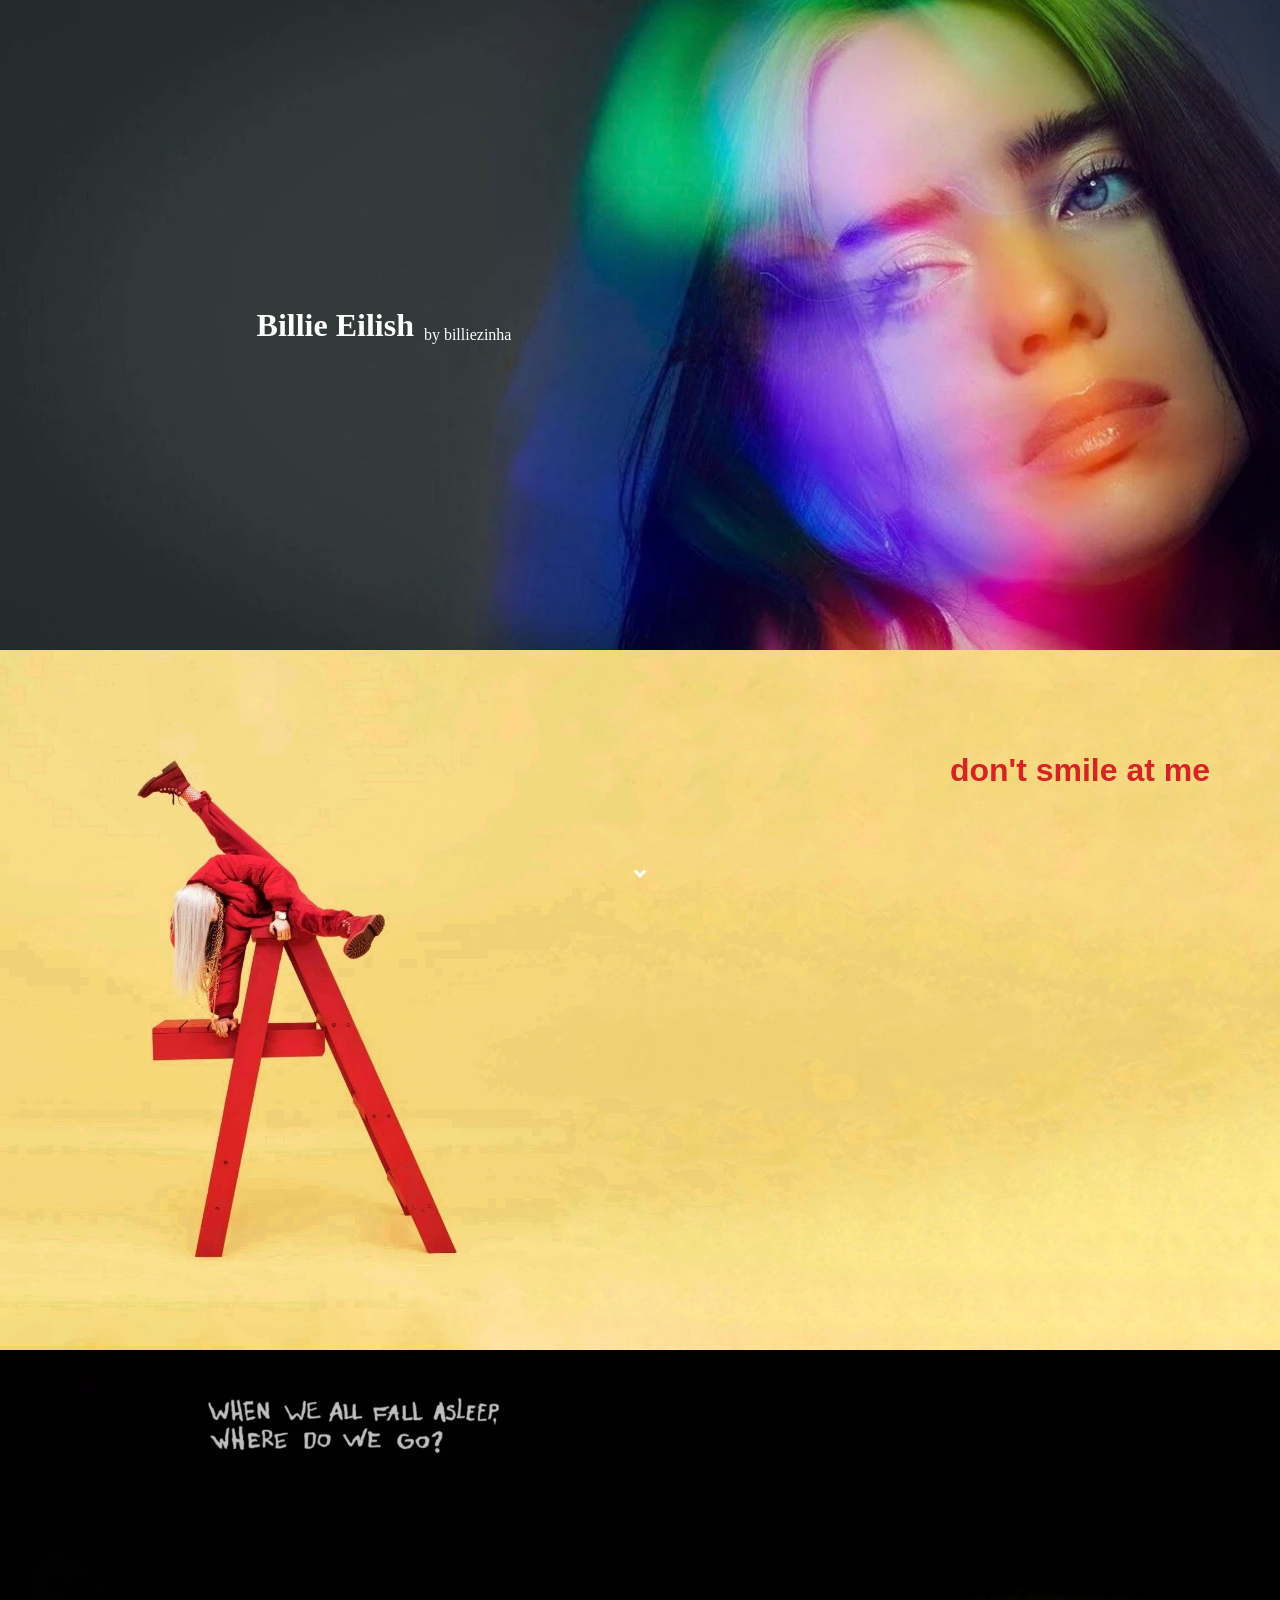
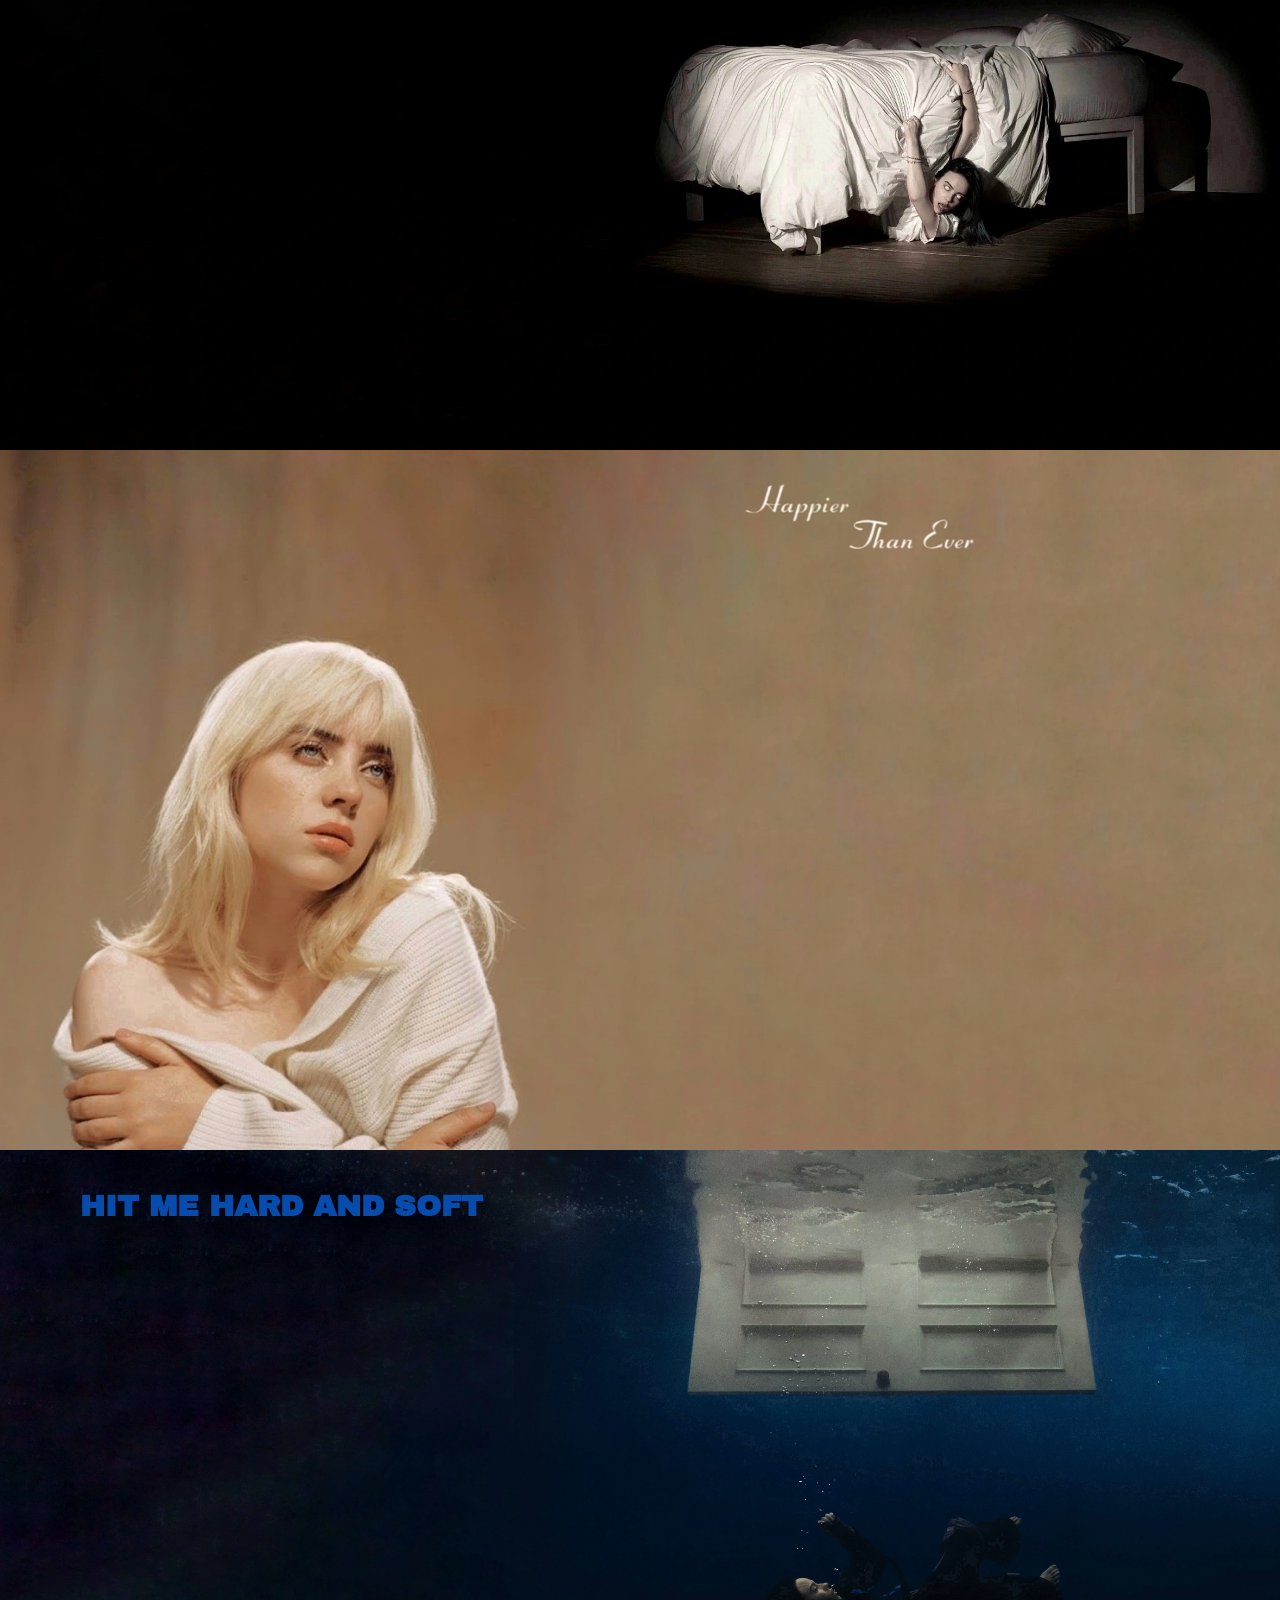
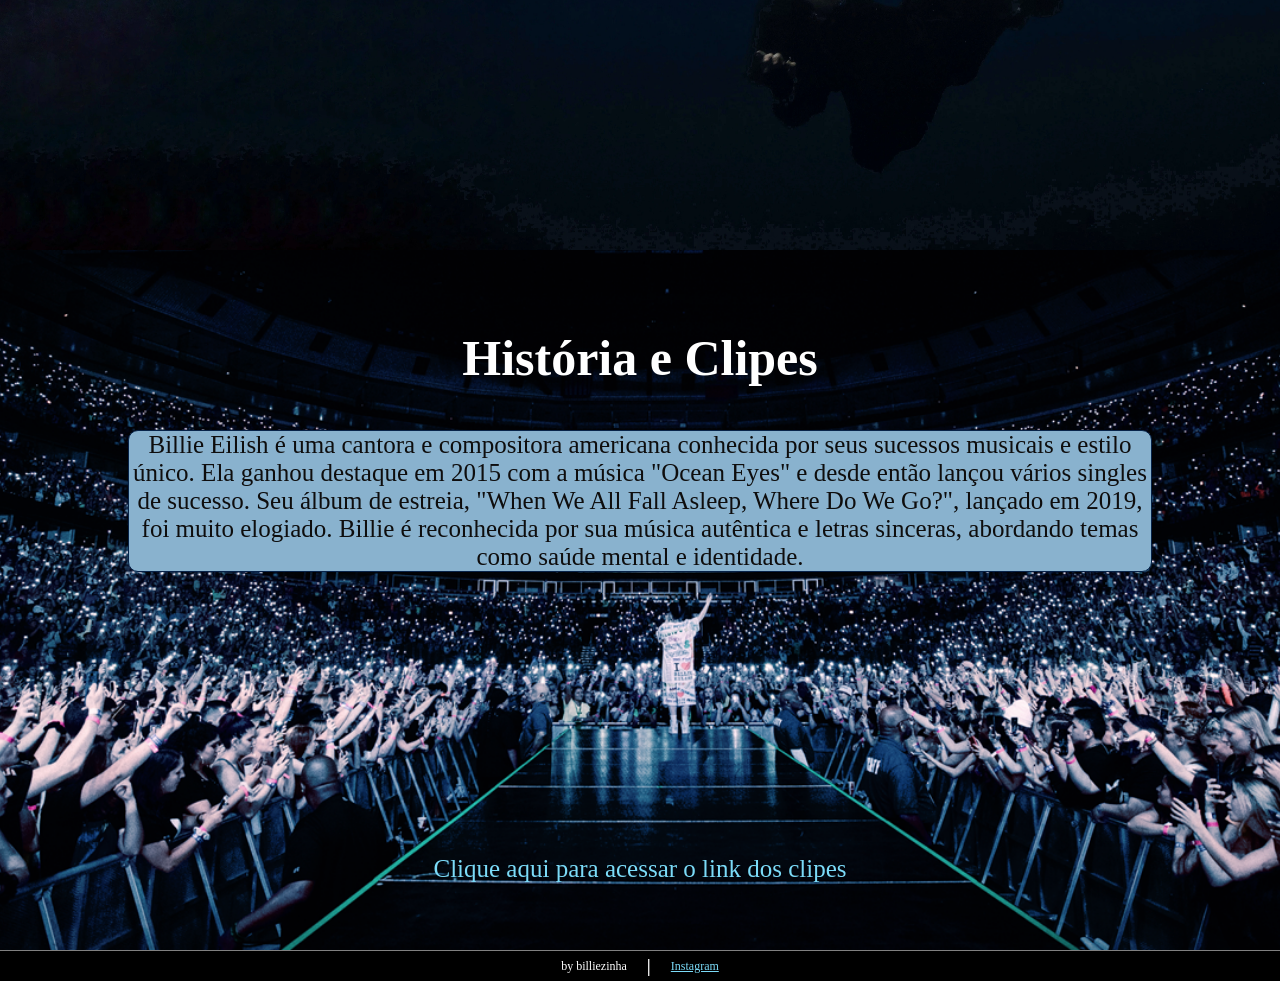
==== commit 1be71d96: "." ====
--- a/index.html
+++ b/index.html
@@ -39,7 +39,7 @@
 
     <div class="dont">
         <div class="donttitulo">
-            <h1>dont smile at me</h1>
+            <h1>don't smile at me</h1>
         </div>
         <div class="mscdont">
             <iframe title="dont" class="teste" src="https://open.spotify.com/embed/album/7fRrTyKvE4Skh93v97gtcU?utm_source=generator"
--- a/css/style.css
+++ b/css/style.css
@@ -103,7 +103,7 @@
 }
 
 .hitme {
-    background: url("../img/hitme.webp.jpg") center/cover;
+    background: url("../img/hitme.webp.webp") center/cover;
     display: flex;
     height: 700px;
     width: 100%;
@@ -119,6 +119,8 @@
     color: #064cad;
     font-size: 15px;
     margin-left: 80px;
+    margin-right: 20px;
+    text-align: center;
 }
 
 .mschitme {
@@ -193,6 +195,7 @@
     text-decoration: none;
     color: #7bdbf8;
     margin-top: 60%;
+    text-align: center;
 }
 
 .textinho:hover {
